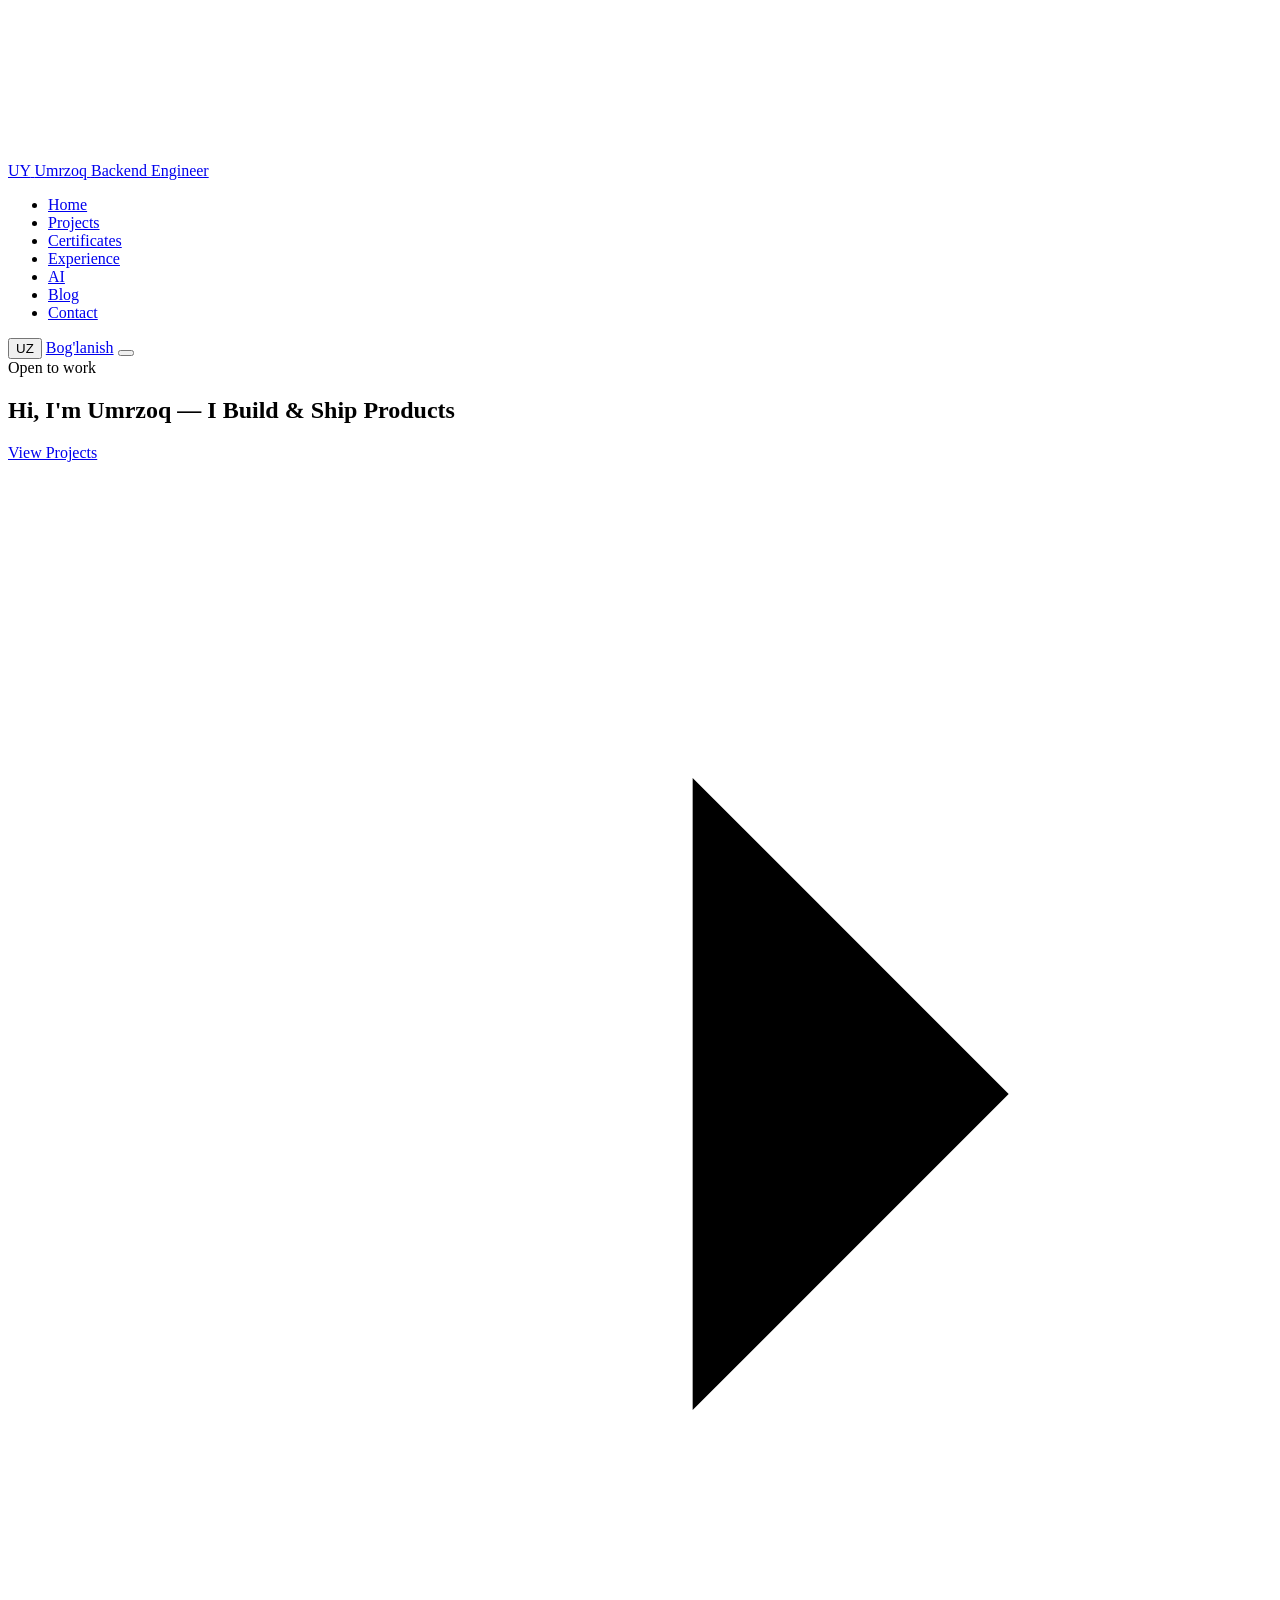
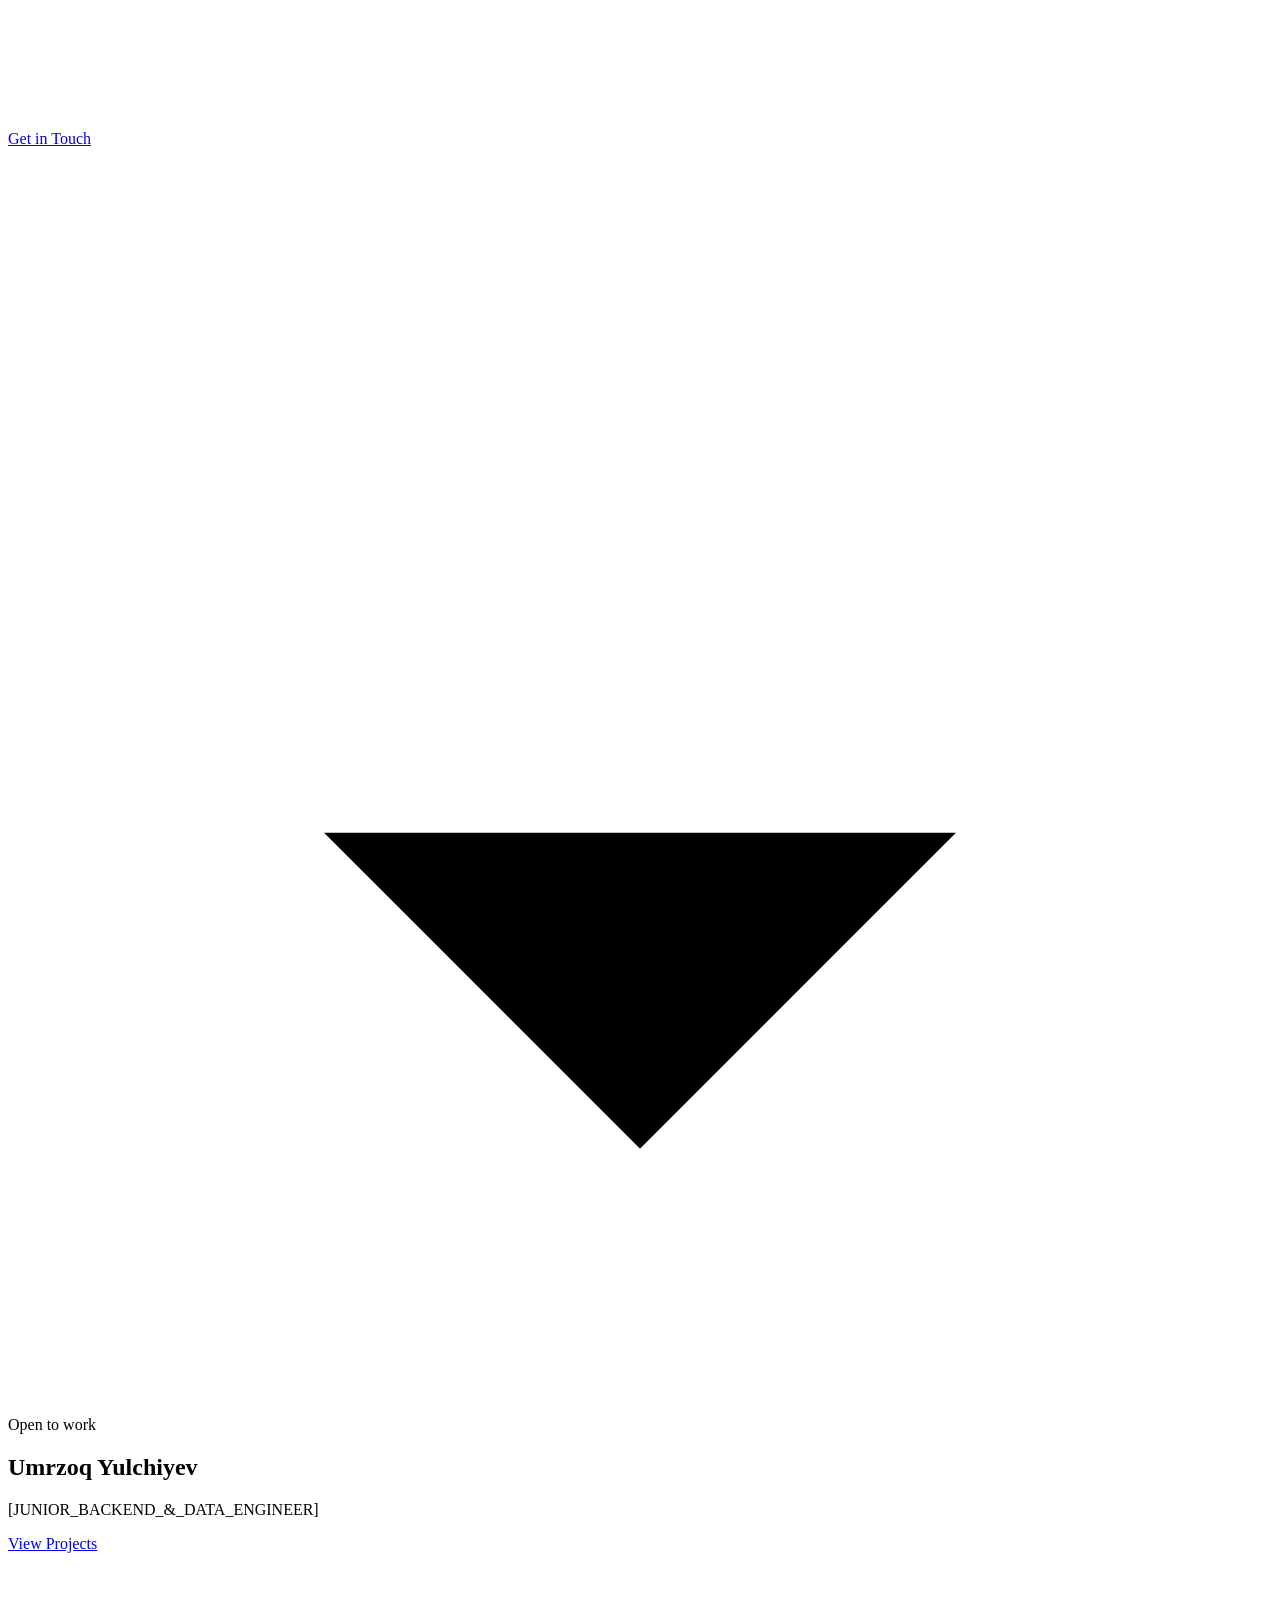
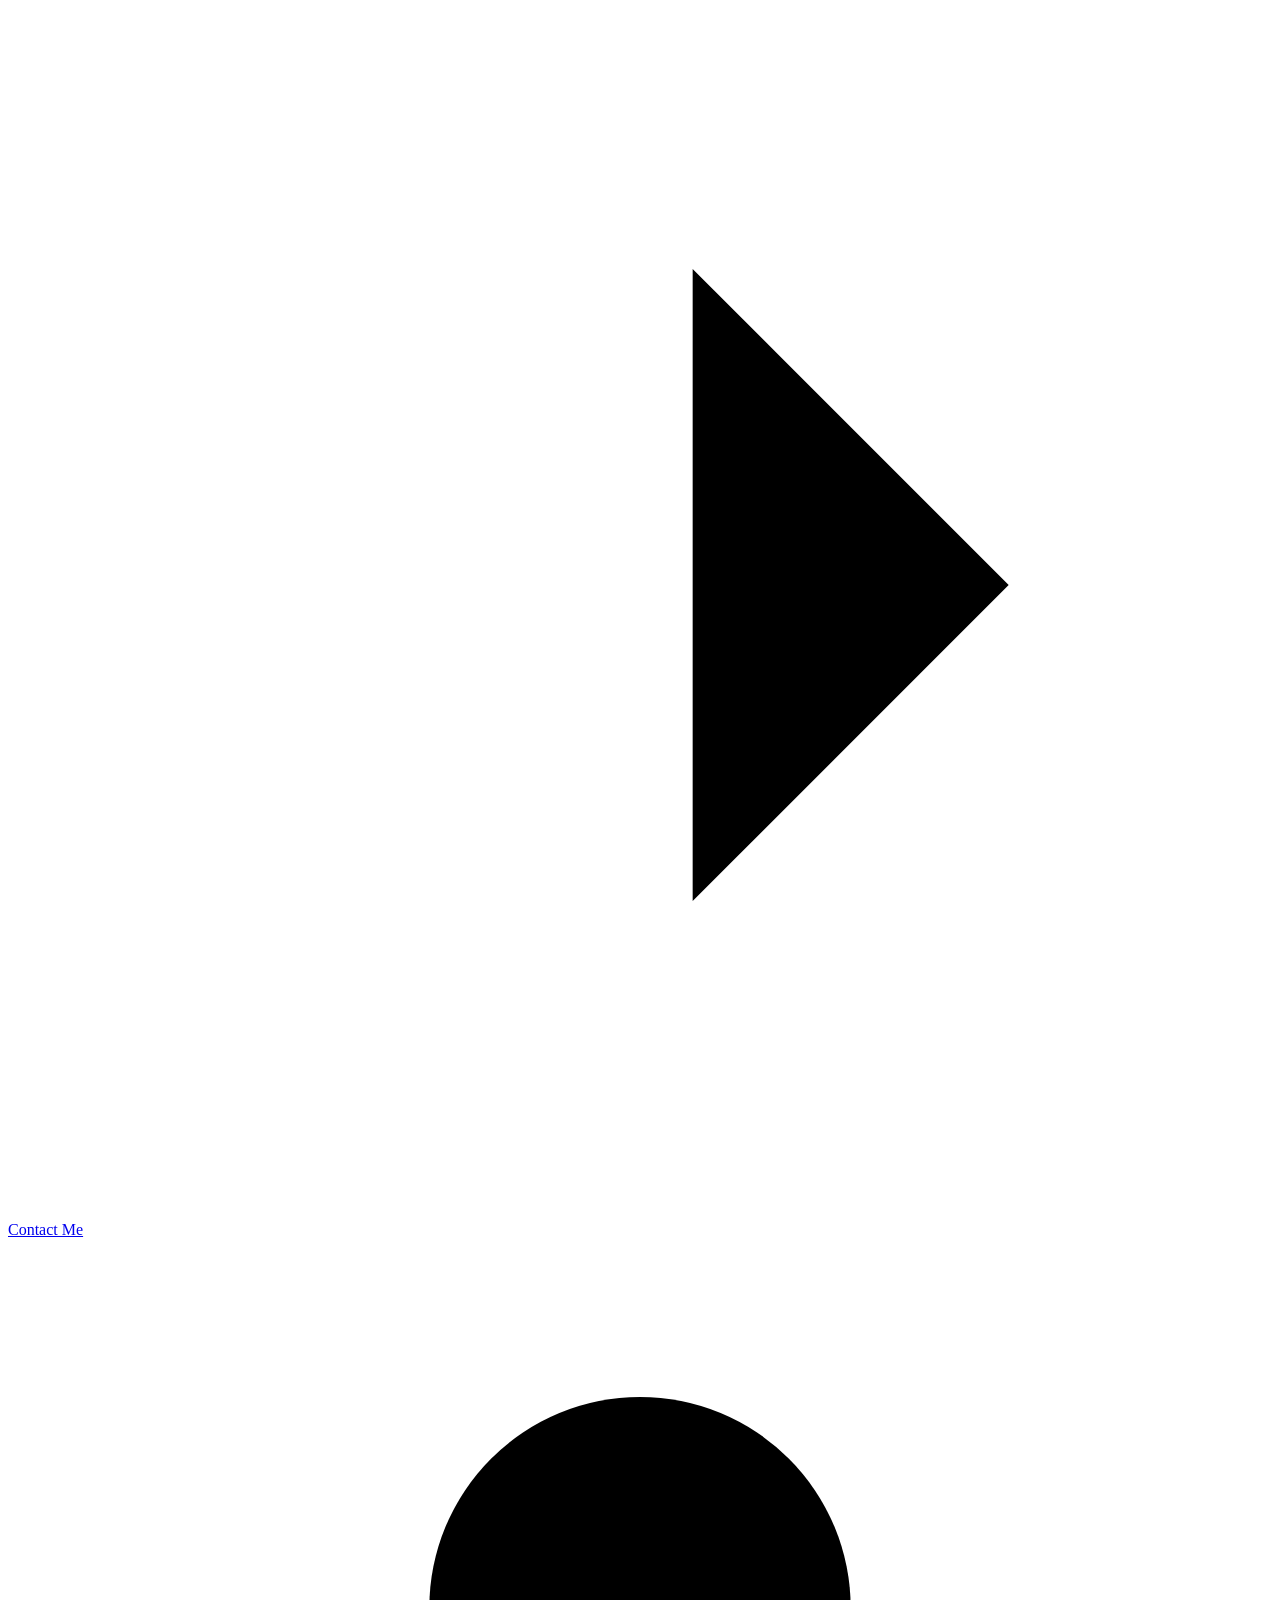
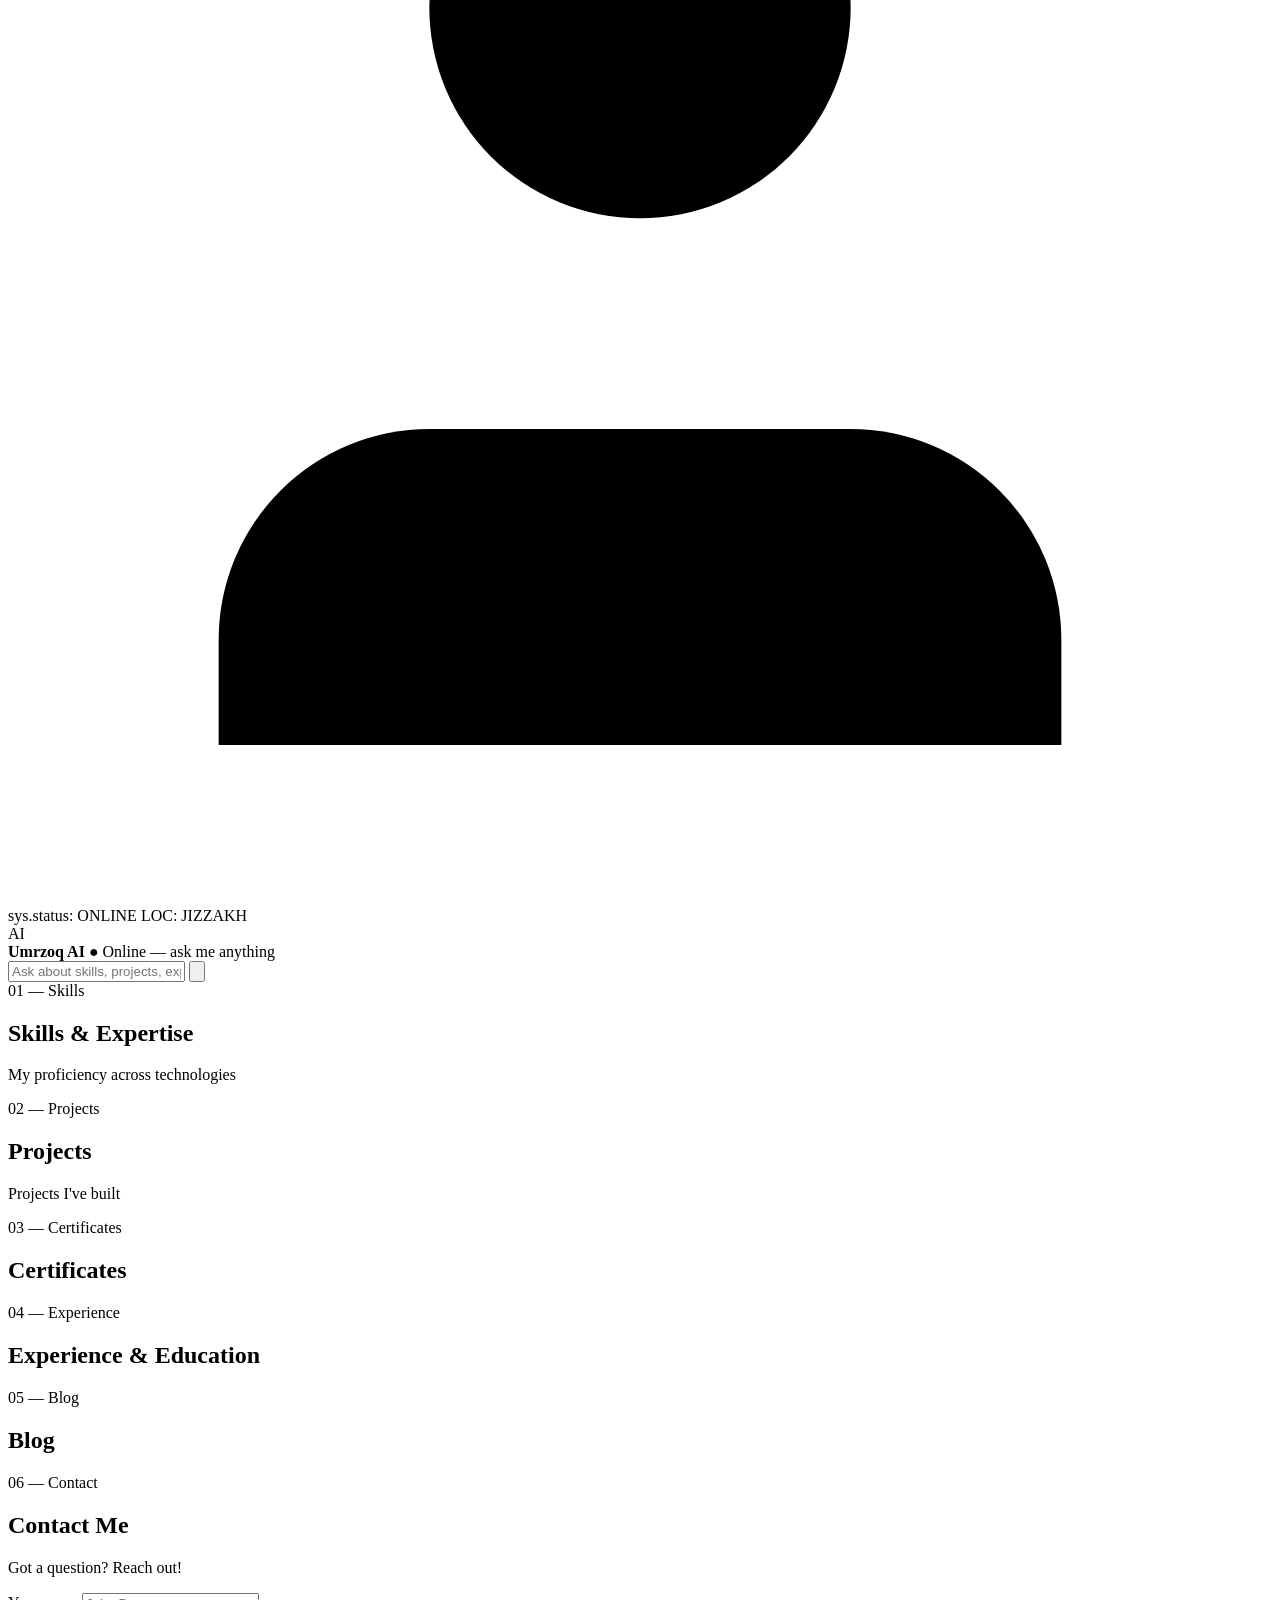
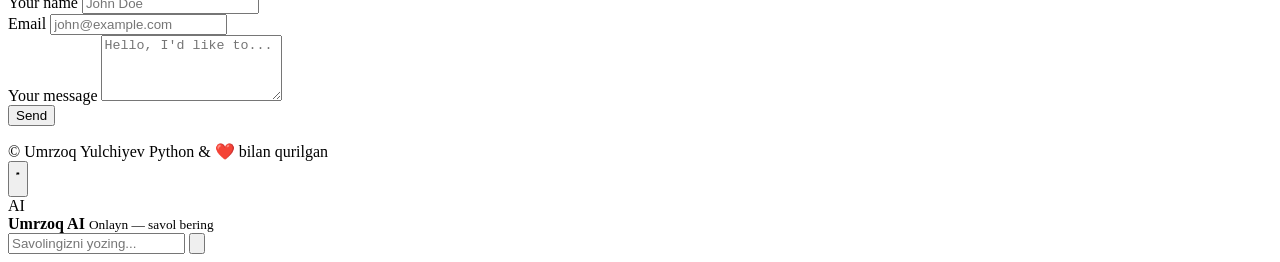
==== web/index.html @ 37797254 "Initial commit" ====
<!DOCTYPE html>
<html lang="uz">
<head>
  <meta charset="UTF-8" />
  <meta name="viewport" content="width=device-width, initial-scale=1.0" />
  <title>Umrzoq Yulchiyev — Backend & Data Engineer</title>
  <meta name="description" content="Umrzoq Yulchiyev — Backend & Data Engineer portfolio. Python, FastAPI, PostgreSQL, Data Engineering." />
  <link rel="preconnect" href="https://fonts.googleapis.com" />
  <link rel="preconnect" href="https://fonts.gstatic.com" crossorigin />
  <link href="https://fonts.googleapis.com/css2?family=Inter:wght@400;500;600;700&family=Space+Grotesk:wght@500;600;700&display=swap" rel="stylesheet" />
  <link rel="stylesheet" href="/css/style.css" />
  <link rel="icon" href="data:image/svg+xml,<svg xmlns='http://www.w3.org/2000/svg' viewBox='0 0 100 100'><text y='.9em' font-size='90'>⚡</text></svg>" />
</head>
<body>
  <!-- Yulduzli fon (canvas) -->
  <canvas id="stars"></canvas>
  <div class="glow glow-1"></div>
  <div class="glow glow-2"></div>

  <!-- Yuklanish indikatori -->
  <div id="loader"><div class="loader-ring"></div></div>

  <!-- ============ NAVBAR ============ -->
  <header id="navbar">
    <nav class="nav container">
      <a href="#home" class="brand">
        <span class="brand-logo">UY</span>
        <span class="brand-text">
          <span class="brand-name">Umrzoq</span>
          <span class="brand-role" data-i18n="brandRole">Backend Engineer</span>
        </span>
      </a>

      <ul class="nav-links" id="navLinks">
        <li><a href="#home"        data-i18n="navHome">Home</a></li>
        <li><a href="#projects"    data-i18n="navProjects">Projects</a></li>
        <li><a href="#certificates" data-i18n="navCerts">Certificates</a></li>
        <li><a href="#experience"  data-i18n="navResume">Experience</a></li>
        <li><a href="#profile"     data-i18n="navAI">AI</a></li>
        <li><a href="#blog"        data-i18n="navBlog">Blog</a></li>
        <li><a href="#contact"     data-i18n="navAbout">Contact</a></li>
      </ul>

      <div class="nav-actions">
        <button class="lang-toggle" id="langToggle" title="Til / Language">
          <span class="lang-current">UZ</span>
        </button>
        <a href="#contact" class="btn btn-sm btn-primary" data-i18n="navContact">Bog'lanish</a>
        <button class="burger" id="burger" aria-label="Menu">
          <span></span><span></span><span></span>
        </button>
      </div>
    </nav>
  </header>

  <main>
    <!-- ============ HERO ============ -->
    <section id="home" class="hero">
      <div class="container hero-inner">

        <div class="hero-badge reveal">
          <span class="dot"></span>
          <span data-i18n="heroOpen">Open to work</span>
        </div>

        <h1 class="hero-title reveal" id="heroTitle">
          Hi, I'm Umrzoq — I Build &amp; Ship Products
        </h1>

        <p class="hero-sub reveal" id="heroSub"></p>

        <div class="hero-cta reveal">
          <a href="#projects" class="btn btn-view-projects" data-i18n="heroCta1">
            View Projects
            <svg viewBox="0 0 24 24" class="ic"><path d="M5 12h14M13 6l6 6-6 6"/></svg>
          </a>
          <a href="#contact" class="btn btn-get-touch" data-i18n="heroCta2">Get in Touch</a>
        </div>

        <div class="hero-socials reveal" id="heroSocials"></div>
      </div>

      <a href="#profile" class="scroll-hint" aria-label="scroll">
        <svg viewBox="0 0 24 24"><path d="M12 5v14M6 13l6 6 6-6"/></svg>
      </a>
    </section>

    <!-- ============ PROFILE (rasm + AI) ============ -->
    <section id="profile" class="section">
      <div class="container">
        <div class="profile-split reveal">

          <!-- CHAP: matn -->
          <div class="profile-left">
            <div class="profile-badge">
              <span class="dot"></span>
              <span data-i18n="heroOpen">Open to work</span>
            </div>
            <h2 class="profile-name">
              <span class="pname-first">Umrzoq</span>
              <span class="pname-last">Yulchiyev</span>
            </h2>
            <div class="profile-code-role" id="profileCodeRole">[JUNIOR_BACKEND_&amp;_DATA_ENGINEER]</div>
            <p class="profile-bio" id="profileBio"></p>

            <div class="profile-stats" id="profileStats"></div>

            <div class="profile-cta">
              <a href="#projects" class="btn btn-hero-primary" data-i18n="heroCta1">
                View Projects
                <svg viewBox="0 0 24 24" class="ic"><path d="M5 12h14M13 6l6 6-6 6"/></svg>
              </a>
              <a href="#contact" class="btn btn-hero-ghost" data-i18n="heroCv">Contact Me</a>
            </div>
          </div>

          <!-- O'NG: faqat rasm + terminal -->
          <div class="profile-right">
            <div class="hero-photo-wrap">
              <div class="hero-photo-frame" id="heroPhotoFrame">
                <div class="hero-photo-placeholder" id="heroPhotoPlaceholder">
                  <svg viewBox="0 0 24 24"><path d="M20 21v-2a4 4 0 0 0-4-4H8a4 4 0 0 0-4 4v2"/><circle cx="12" cy="7" r="4"/></svg>
                </div>
              </div>
              <div class="hero-terminal-bar">
                <span class="terminal-dot"></span>
                <span class="terminal-status">sys.status: <span class="terminal-green">ONLINE</span></span>
                <span class="terminal-loc" id="heroTerminalLoc">LOC: JIZZAKH</span>
              </div>
              <!-- AI chat — rasm tagida, bir xil kenglikda -->
              <div class="hero-ai-mini">
                <div class="hero-ai-header">
                  <div class="hero-ai-icon">AI</div>
                  <div>
                    <strong>Umrzoq AI</strong>
                    <span class="hero-ai-online">● Online — ask me anything</span>
                  </div>
                </div>
                <div class="hero-ai-msgs" id="heroAiMsgs"></div>
                <form class="hero-ai-form" id="heroAiForm">
                  <input type="text" id="heroAiInput" placeholder="Ask about skills, projects, experience..." autocomplete="off" />
                  <button type="submit" aria-label="send">
                    <svg viewBox="0 0 24 24"><path d="M22 2L11 13M22 2l-7 20-4-9-9-4 20-7z"/></svg>
                  </button>
                </form>
              </div>
            </div>
          </div>

        </div>

      </div>
    </section>

    <!-- ============ SKILLS ============ -->
    <section id="skills" class="section">
      <div class="container">
        <div class="section-head reveal">
          <span class="section-tag" data-i18n="skillsTag">01 — Skills</span>
          <h2 class="section-title" data-i18n="skillsTitle">Skills &amp; Expertise</h2>
          <p class="section-sub" data-i18n="skillsSub">My proficiency across technologies</p>
        </div>
        <div class="skills-grid" id="skillsGrid"></div>
      </div>
    </section>

    <!-- ============ PROJECTS ============ -->
    <section id="projects" class="section">
      <div class="container">
        <div class="section-head reveal">
          <span class="section-tag" data-i18n="projectsTag">02 — Projects</span>
          <h2 class="section-title" data-i18n="projectsTitle">Projects</h2>
          <p class="section-sub" data-i18n="projectsSub">Projects I've built</p>
        </div>
        <div class="projects-grid" id="projectsGrid"></div>
      </div>
    </section>

    <!-- ============ CERTIFICATES ============ -->
    <section id="certificates" class="section">
      <div class="container">
        <div class="section-head reveal">
          <span class="section-tag" data-i18n="certsTag">03 — Certificates</span>
          <h2 class="section-title" data-i18n="certsTitle">Certificates</h2>
        </div>
        <div class="certs-grid" id="certsGrid"></div>
      </div>
    </section>

    <!-- ============ EXPERIENCE ============ -->
    <section id="experience" class="section">
      <div class="container">
        <div class="section-head reveal">
          <span class="section-tag" data-i18n="expTag">04 — Experience</span>
          <h2 class="section-title" data-i18n="expTitle">Experience &amp; Education</h2>
        </div>
        <div class="timeline" id="timeline"></div>
      </div>
    </section>


    <!-- ============ BLOG ============ -->
    <section id="blog" class="section">
      <div class="container">
        <div class="section-head reveal">
          <span class="section-tag" data-i18n="blogTag">05 — Blog</span>
          <h2 class="section-title" data-i18n="blogTitle">Blog</h2>
        </div>
        <div class="blog-grid" id="blogGrid"></div>
      </div>
    </section>

    <!-- ============ CONTACT ============ -->
    <section id="contact" class="section">
      <div class="container">
        <div class="section-head reveal">
          <span class="section-tag" data-i18n="contactTag">06 — Contact</span>
          <h2 class="section-title" data-i18n="contactTitle">Contact Me</h2>
          <p class="section-sub" data-i18n="contactSub">Got a question? Reach out!</p>
        </div>
        <div class="contact-grid">
          <div class="contact-info reveal" id="contactInfo"></div>
          <form class="contact-form reveal" id="contactForm">
            <div class="field">
              <label data-i18n="formName">Your name</label>
              <input type="text" name="name" id="cName" required placeholder="John Doe" />
            </div>
            <div class="field">
              <label data-i18n="formEmail">Email</label>
              <input type="email" name="email" id="cEmail" placeholder="john@example.com" />
            </div>
            <div class="field">
              <label data-i18n="formMessage">Your message</label>
              <textarea name="message" id="cMessage" rows="4" required placeholder="Hello, I'd like to..."></textarea>
            </div>
            <button type="submit" class="btn btn-primary btn-block" id="cSubmit" data-i18n="formSend">Send</button>
            <p class="form-status" id="formStatus"></p>
          </form>
        </div>
      </div>
    </section>
  </main>

  <!-- ============ FOOTER ============ -->
  <footer class="footer">
    <div class="container footer-inner">
      <span>© <span id="year"></span> Umrzoq Yulchiyev</span>
      <span class="footer-made" data-i18n="footerMade">Python &amp; ❤️ bilan qurilgan</span>
    </div>
  </footer>

  <!-- ============ AI CHATBOT WIDGET ============ -->
  <button id="chatFab" class="chat-fab" aria-label="AI chat">
    <svg viewBox="0 0 24 24" class="ic-chat"><path d="M21 15a2 2 0 0 1-2 2H7l-4 4V5a2 2 0 0 1 2-2h14a2 2 0 0 1 2 2z"/></svg>
    <svg viewBox="0 0 24 24" class="ic-close"><path d="M18 6L6 18M6 6l12 12"/></svg>
  </button>
  <div id="chatPanel" class="chat-panel">
    <div class="chat-header">
      <div class="chat-title">
        <span class="chat-avatar">AI</span>
        <div>
          <strong>Umrzoq AI</strong>
          <small data-i18n="chatOnline">Onlayn — savol bering</small>
        </div>
      </div>
    </div>
    <div class="chat-messages" id="chatMessages"></div>
    <form class="chat-input" id="chatForm">
      <input type="text" id="chatText" data-i18n-ph="chatPlaceholder" placeholder="Savolingizni yozing..." autocomplete="off" />
      <button type="submit" aria-label="send">
        <svg viewBox="0 0 24 24"><path d="M22 2L11 13M22 2l-7 20-4-9-9-4 20-7z"/></svg>
      </button>
    </form>
  </div>

  <script src="/js/main.js"></script>
  <script src="/js/chatbot.js"></script>
</body>
</html>
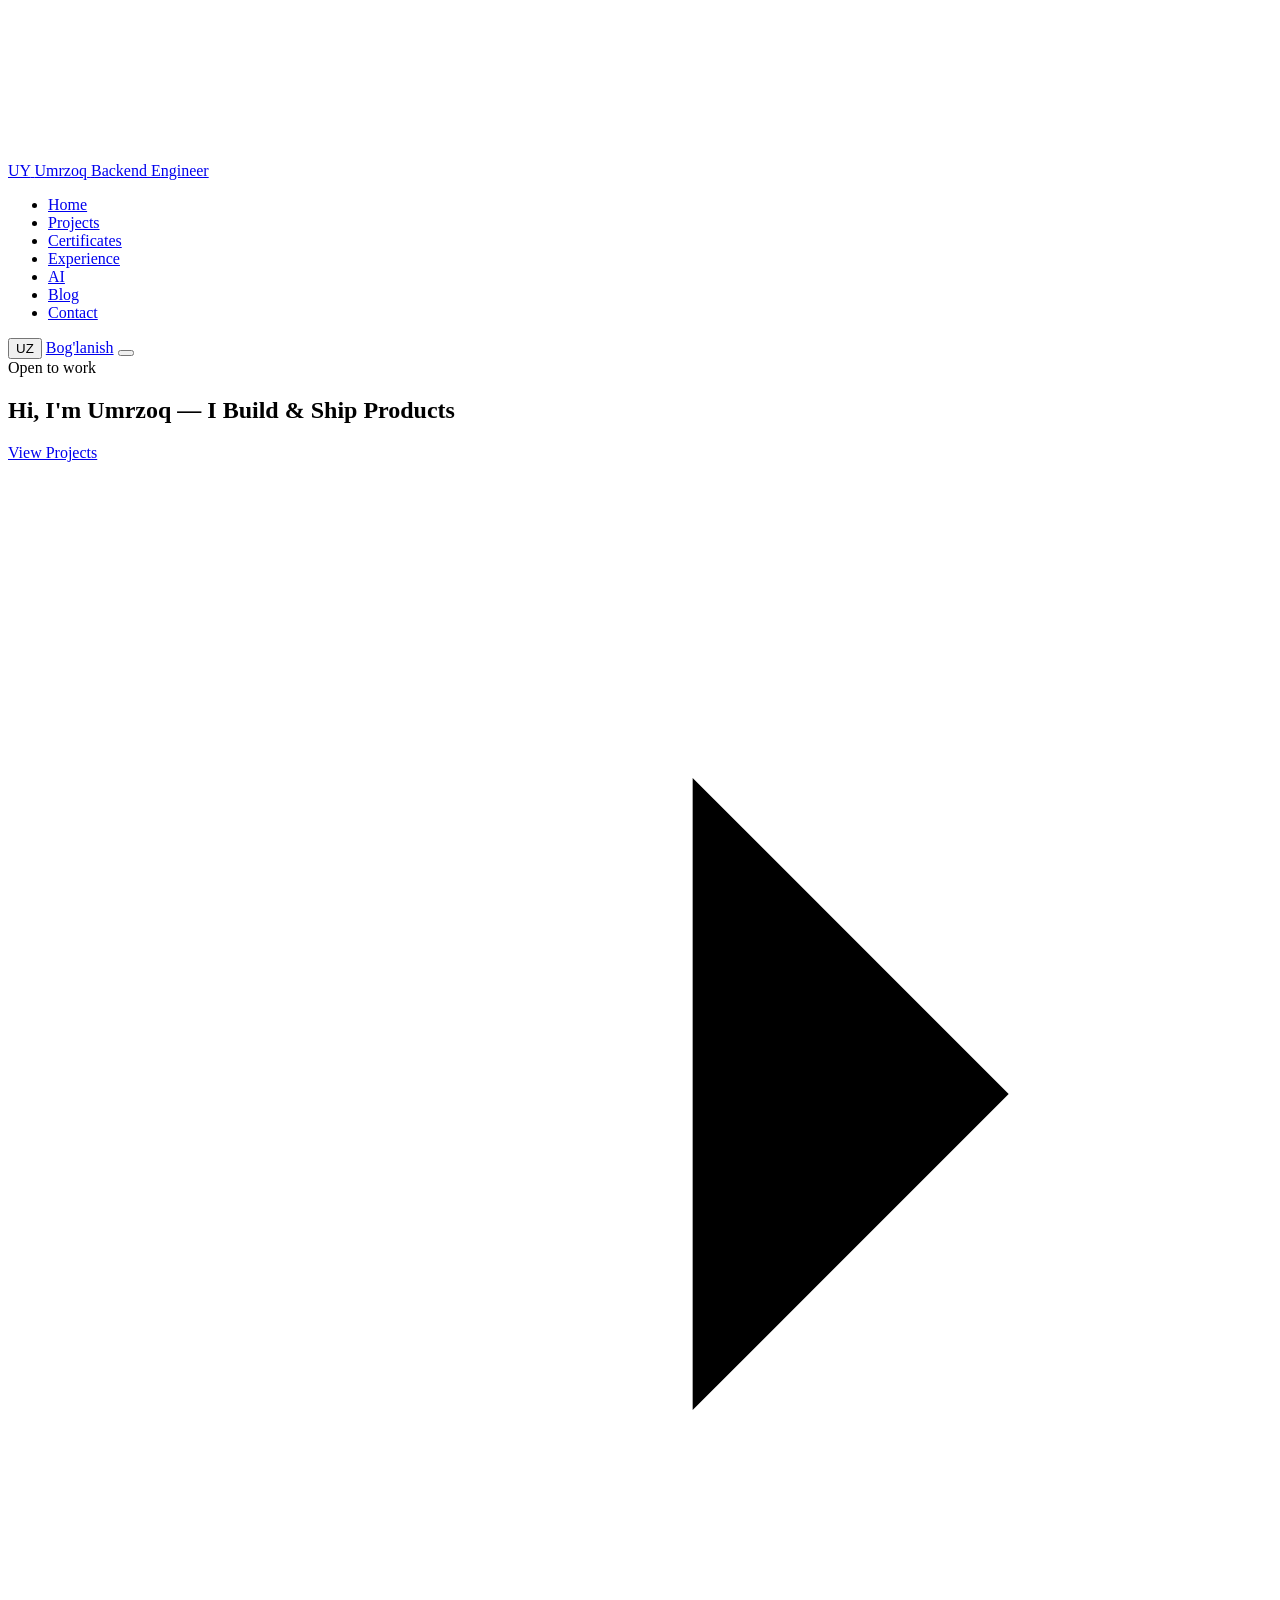
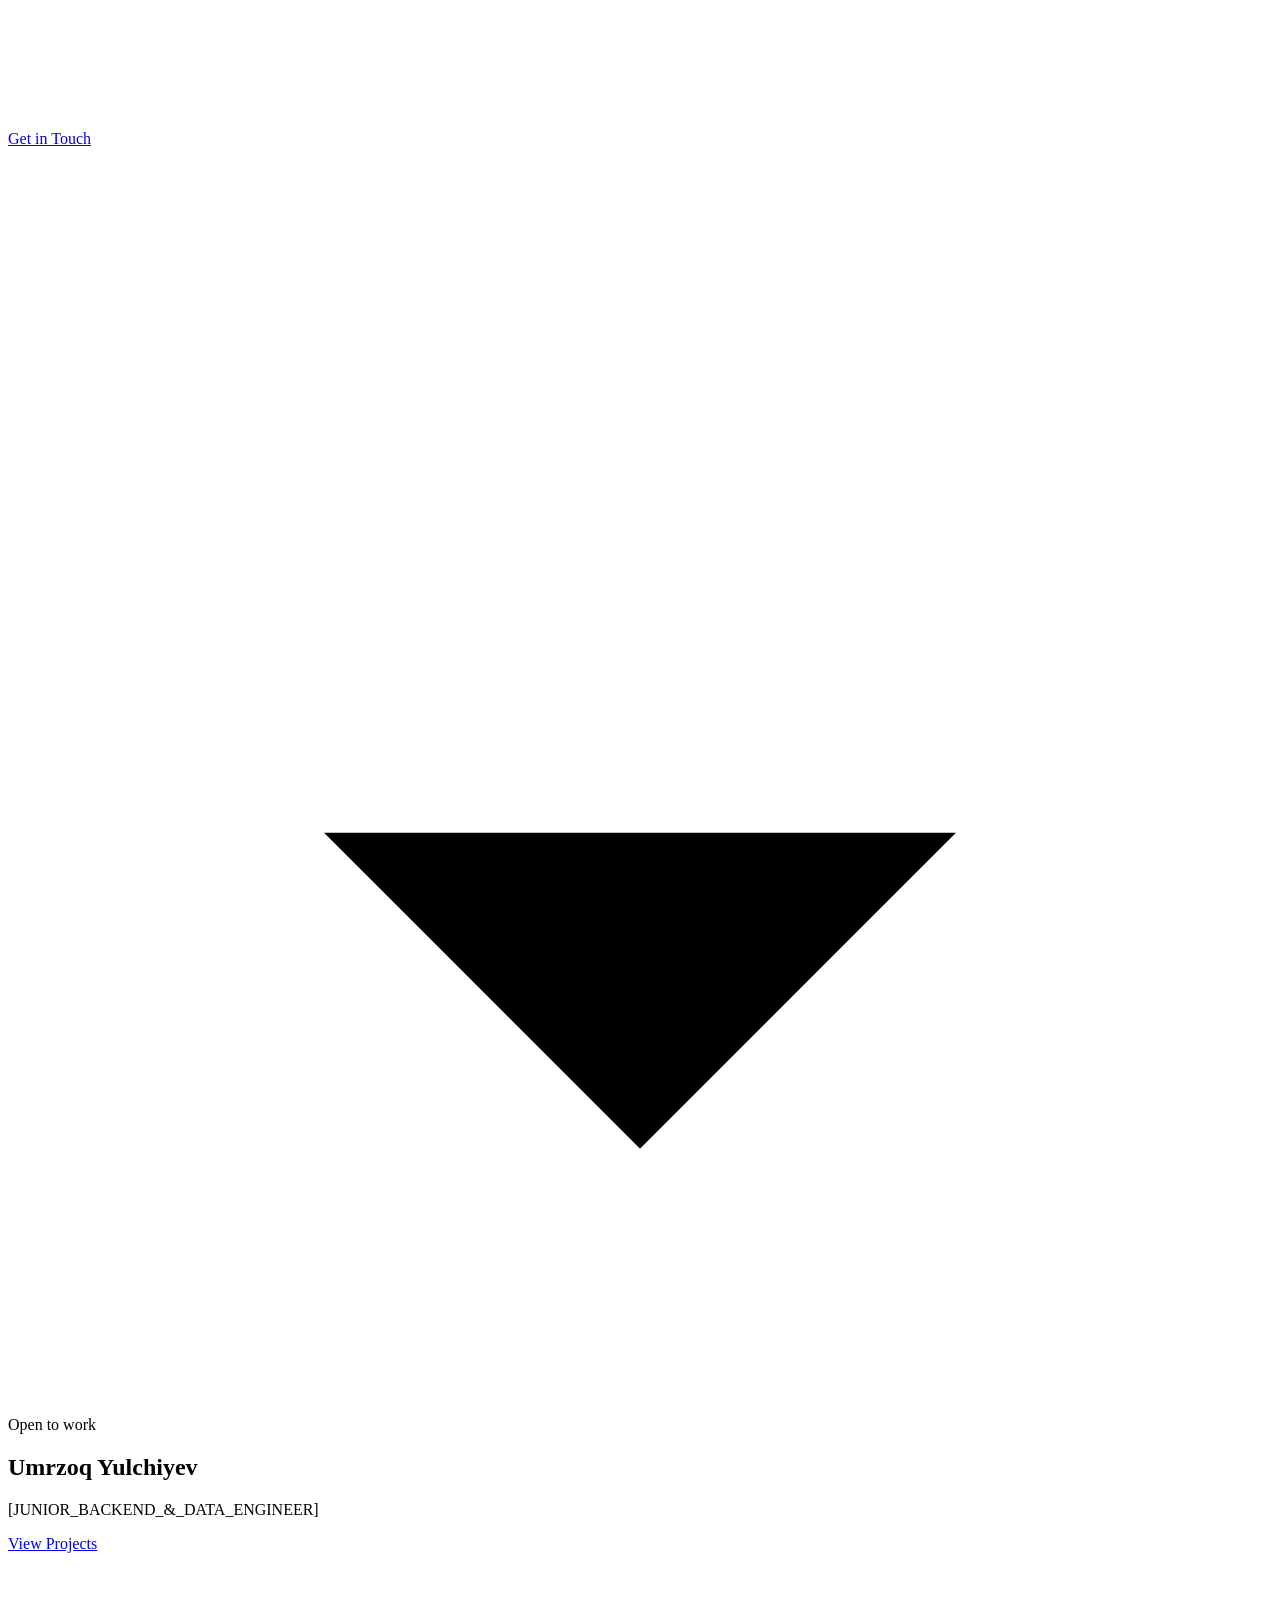
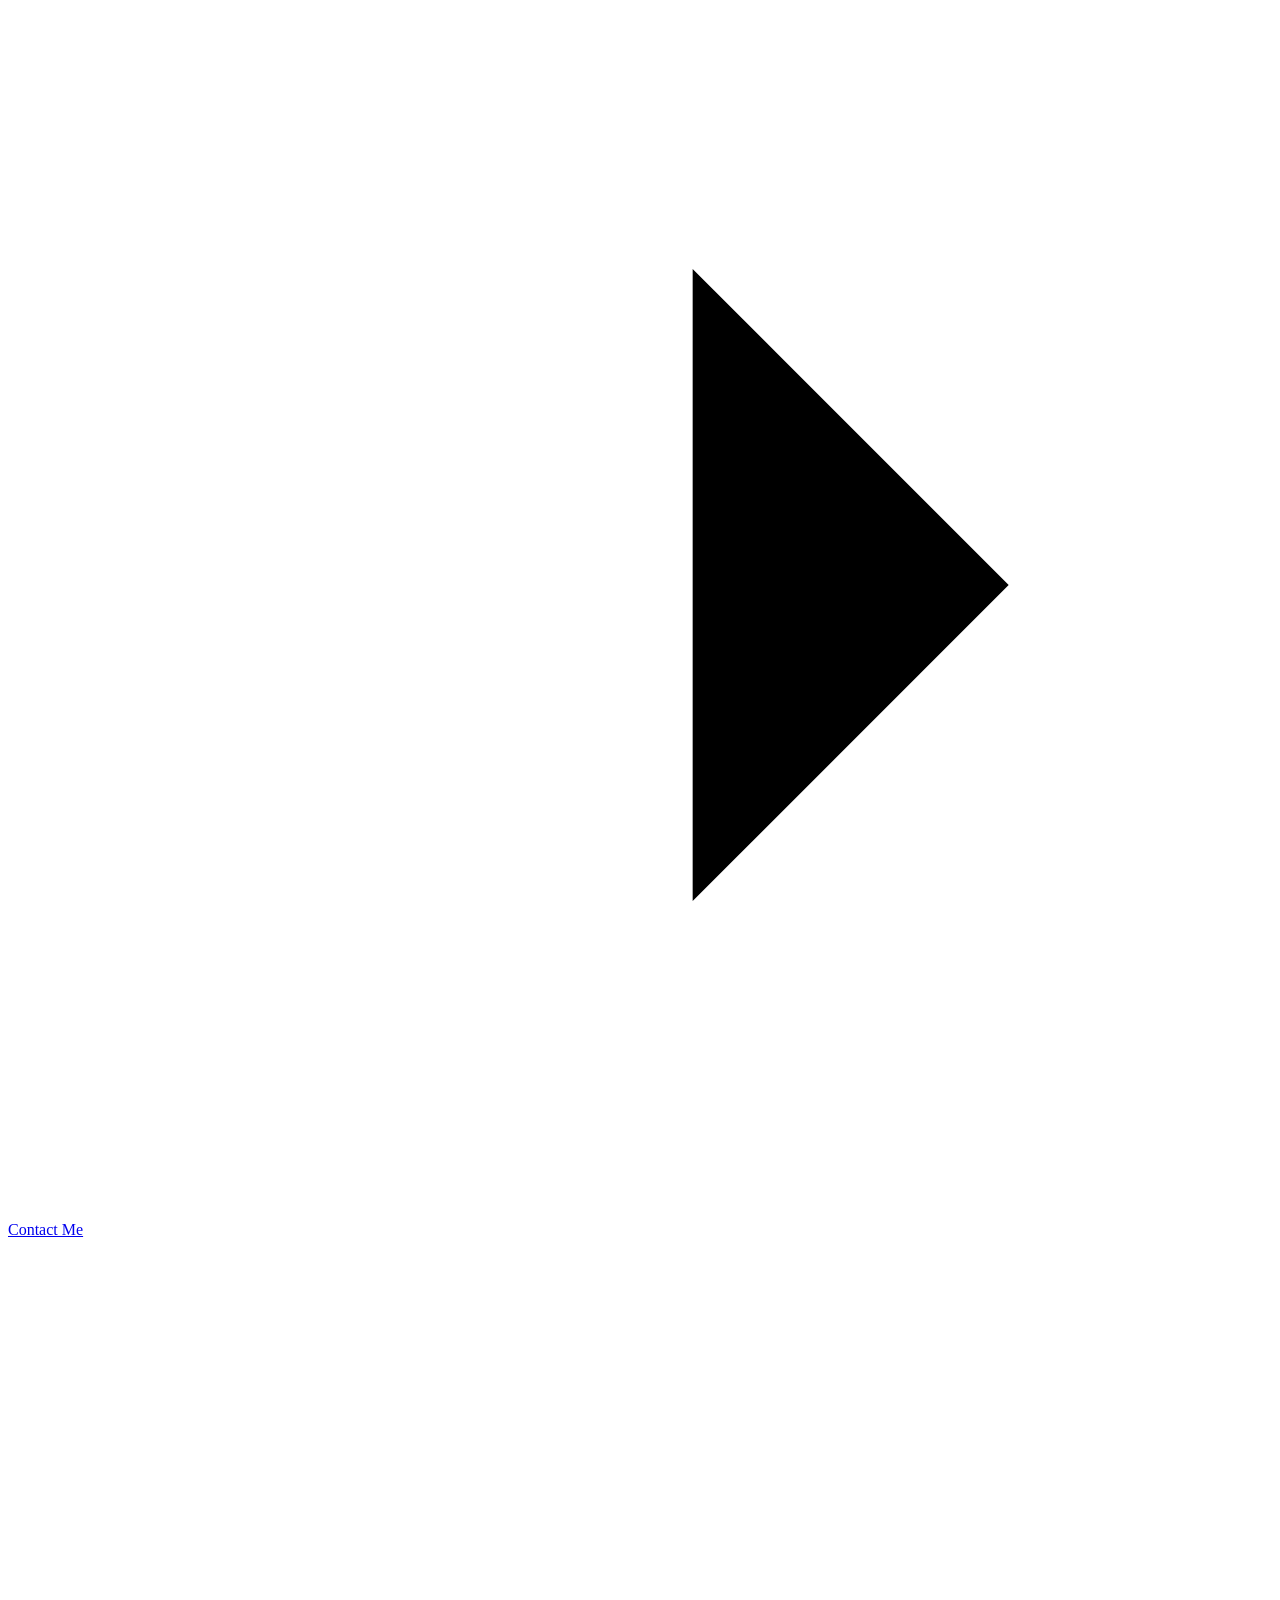
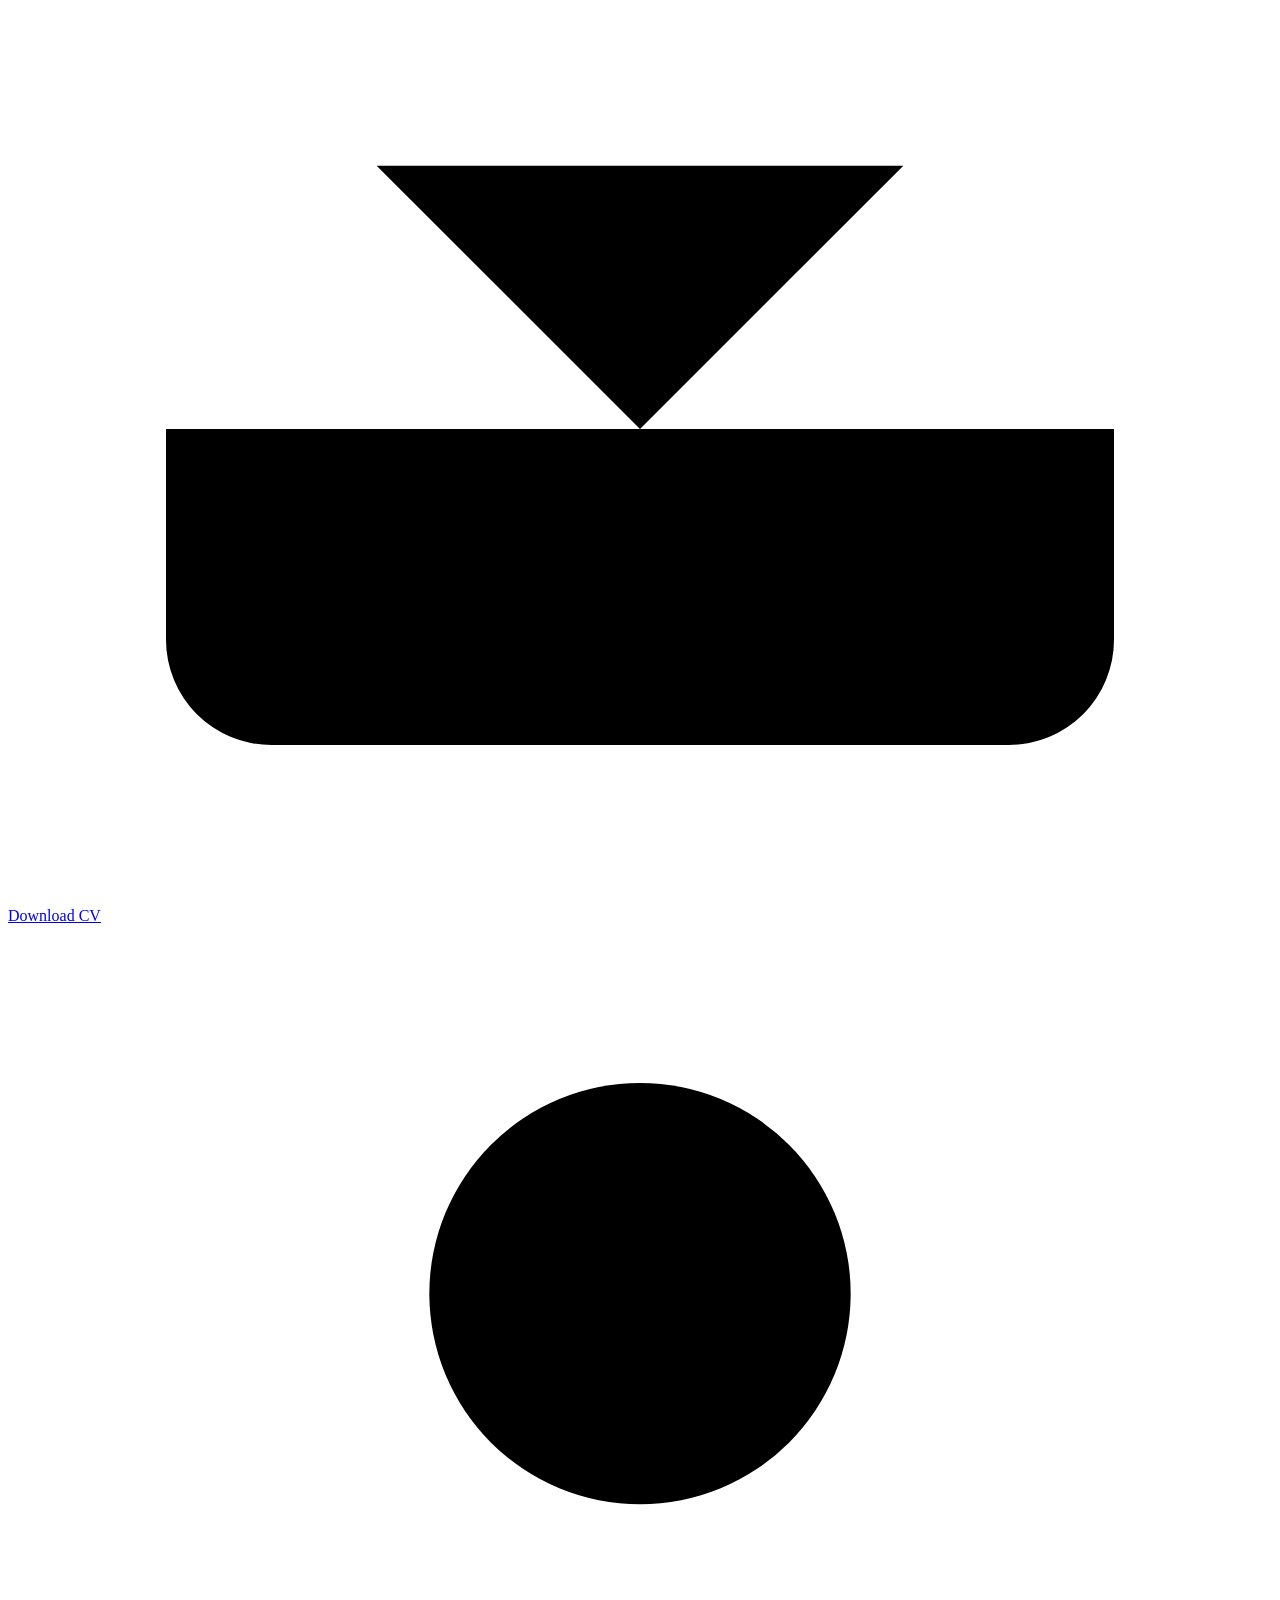
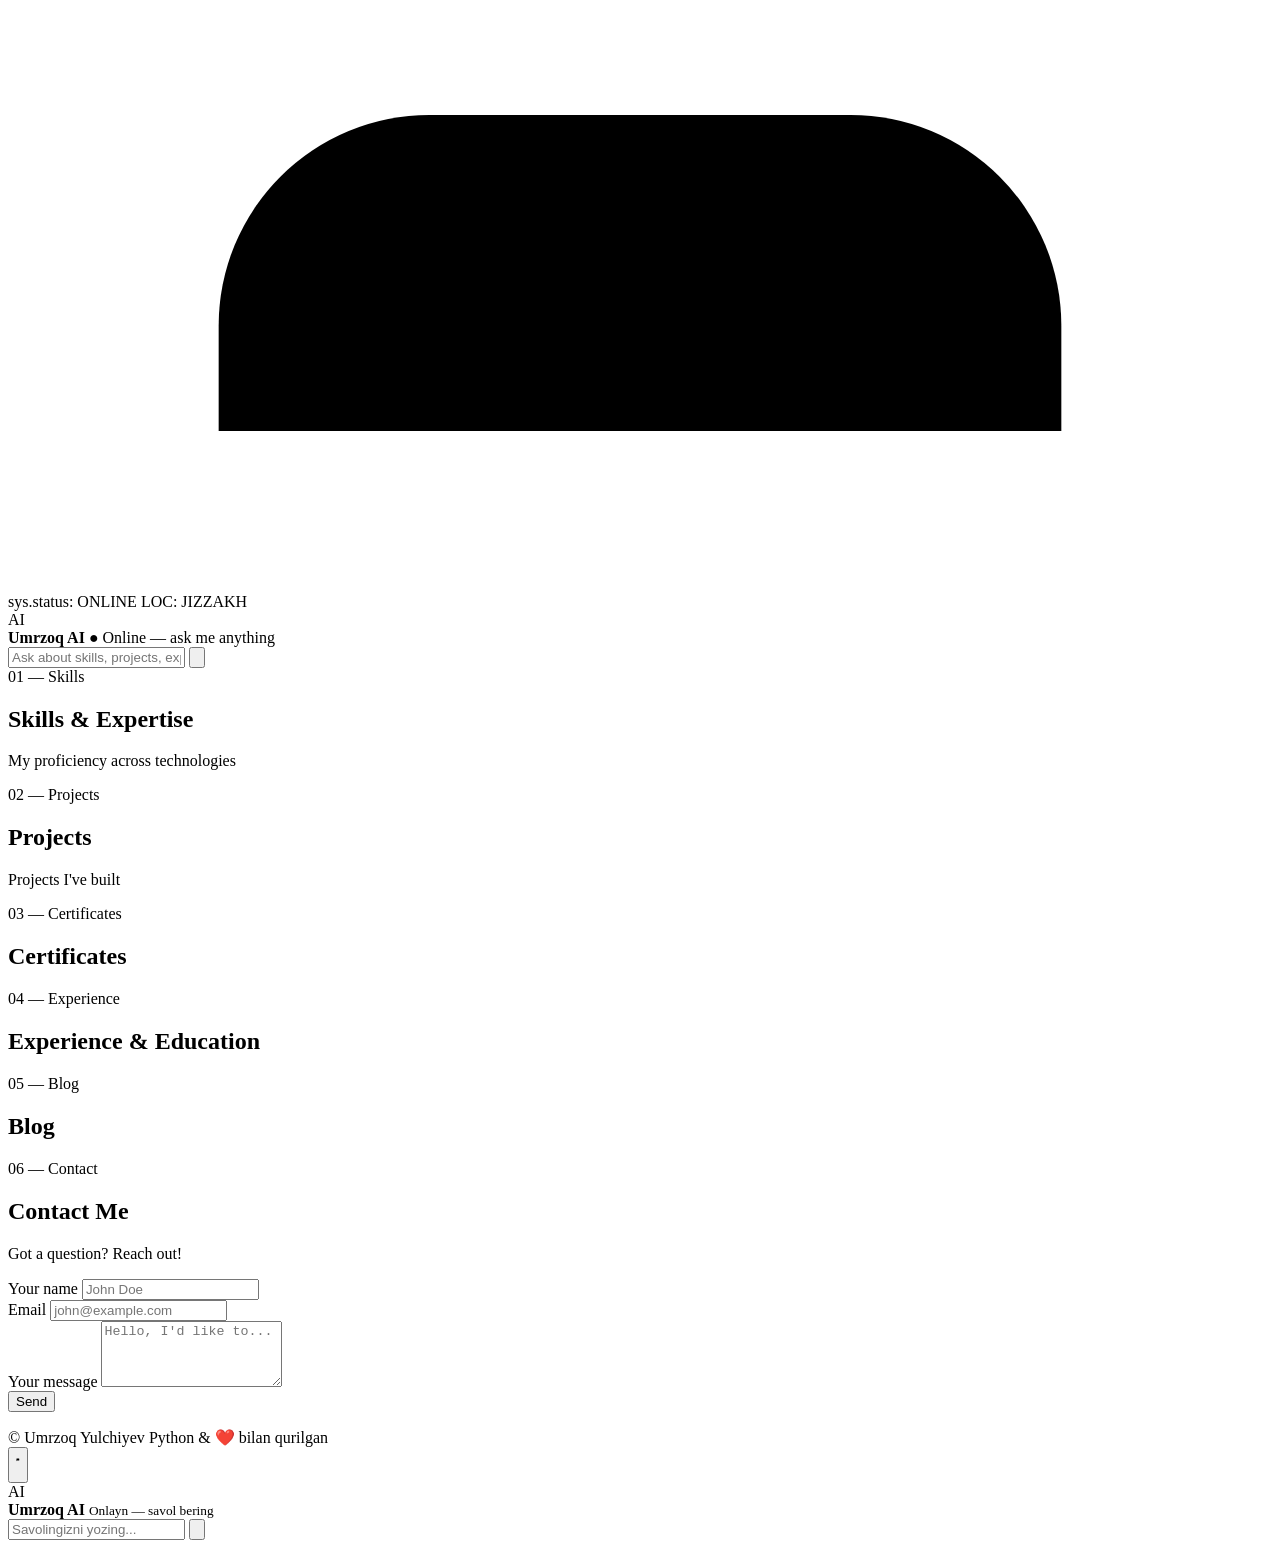
==== commit 08398ff1: "Update: CV data, skills, experience from CV; Download CV button; Fix Vercel API handler format" ====
--- a/web/index.html
+++ b/web/index.html
@@ -111,6 +111,10 @@
                 <svg viewBox="0 0 24 24" class="ic"><path d="M5 12h14M13 6l6 6-6 6"/></svg>
               </a>
               <a href="#contact" class="btn btn-hero-ghost" data-i18n="heroCv">Contact Me</a>
+              <a href="/assets/resume.pdf" class="btn btn-hero-ghost" download="Umrzoq_Yulchiyev_CV.pdf" id="cvBtn">
+                <svg viewBox="0 0 24 24" class="ic"><path d="M21 15v4a2 2 0 0 1-2 2H5a2 2 0 0 1-2-2v-4M7 10l5 5 5-5M12 15V3"/></svg>
+                Download CV
+              </a>
             </div>
           </div>
 
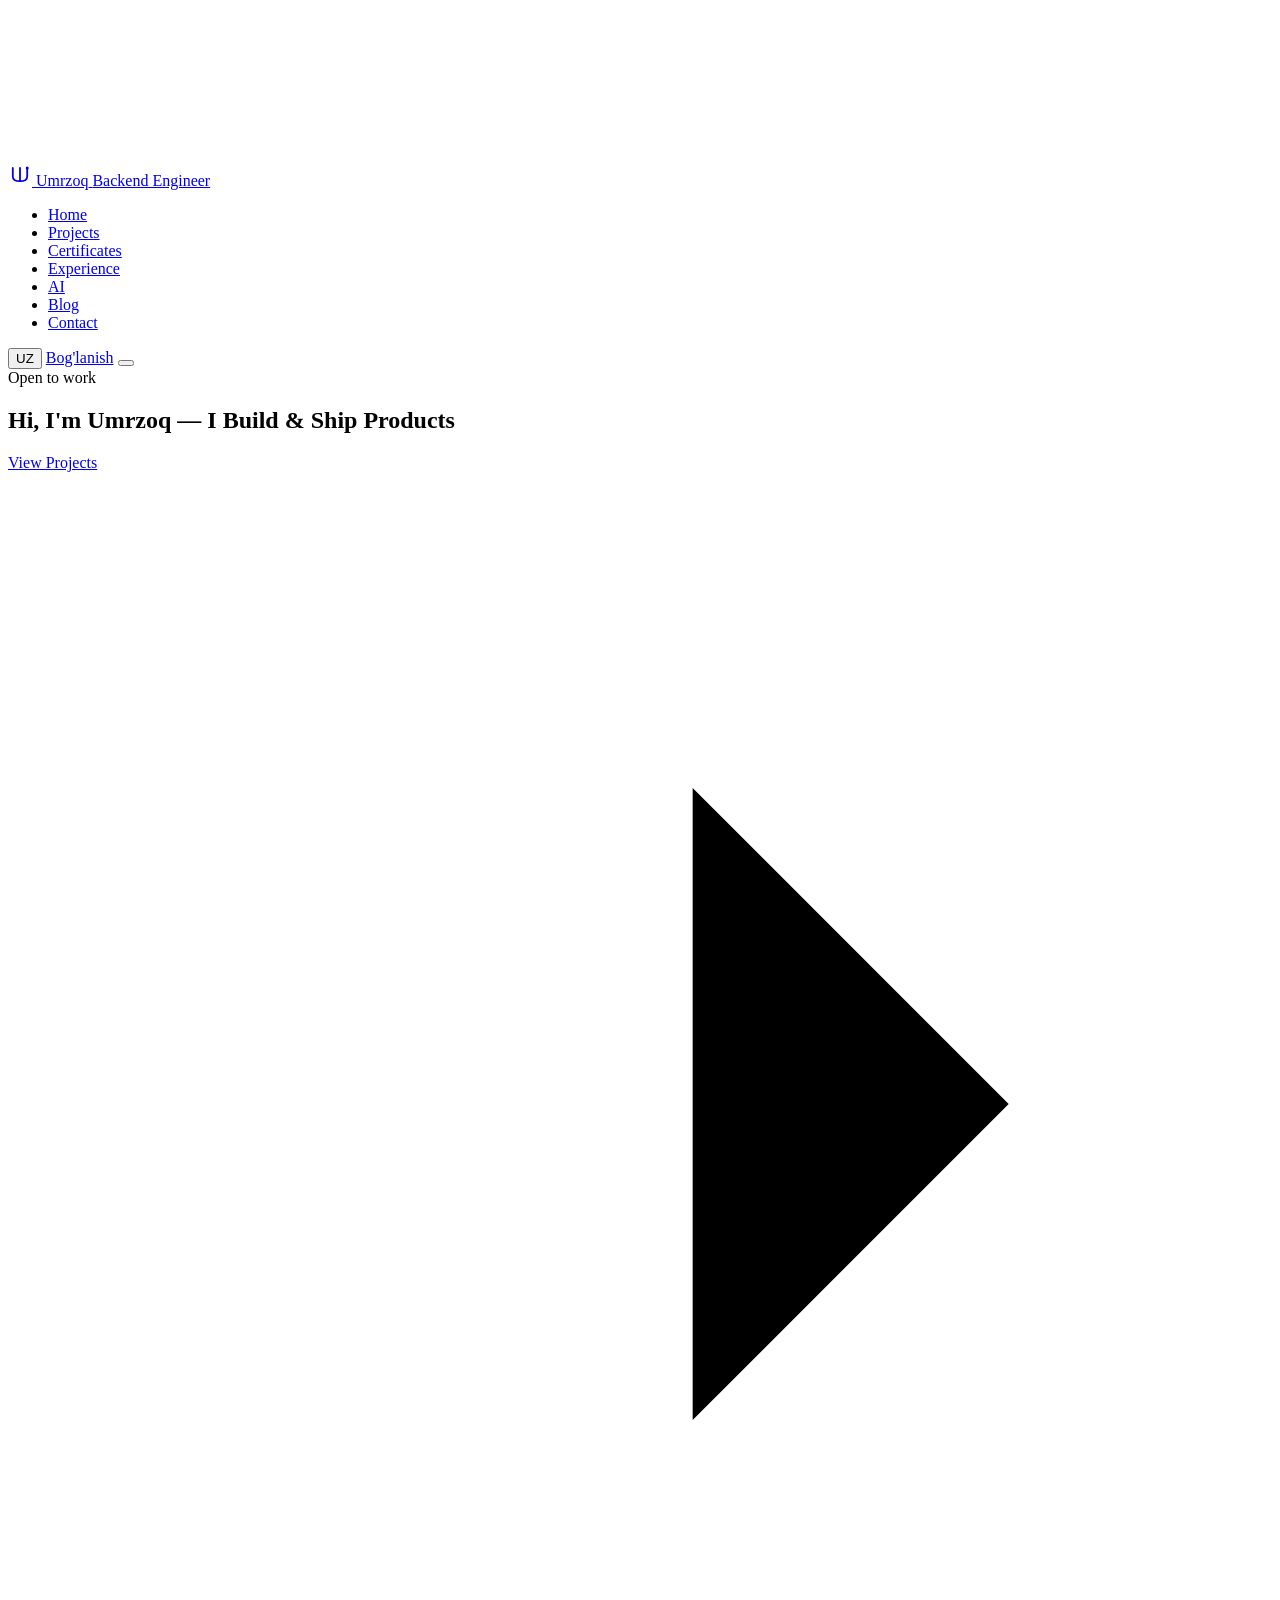
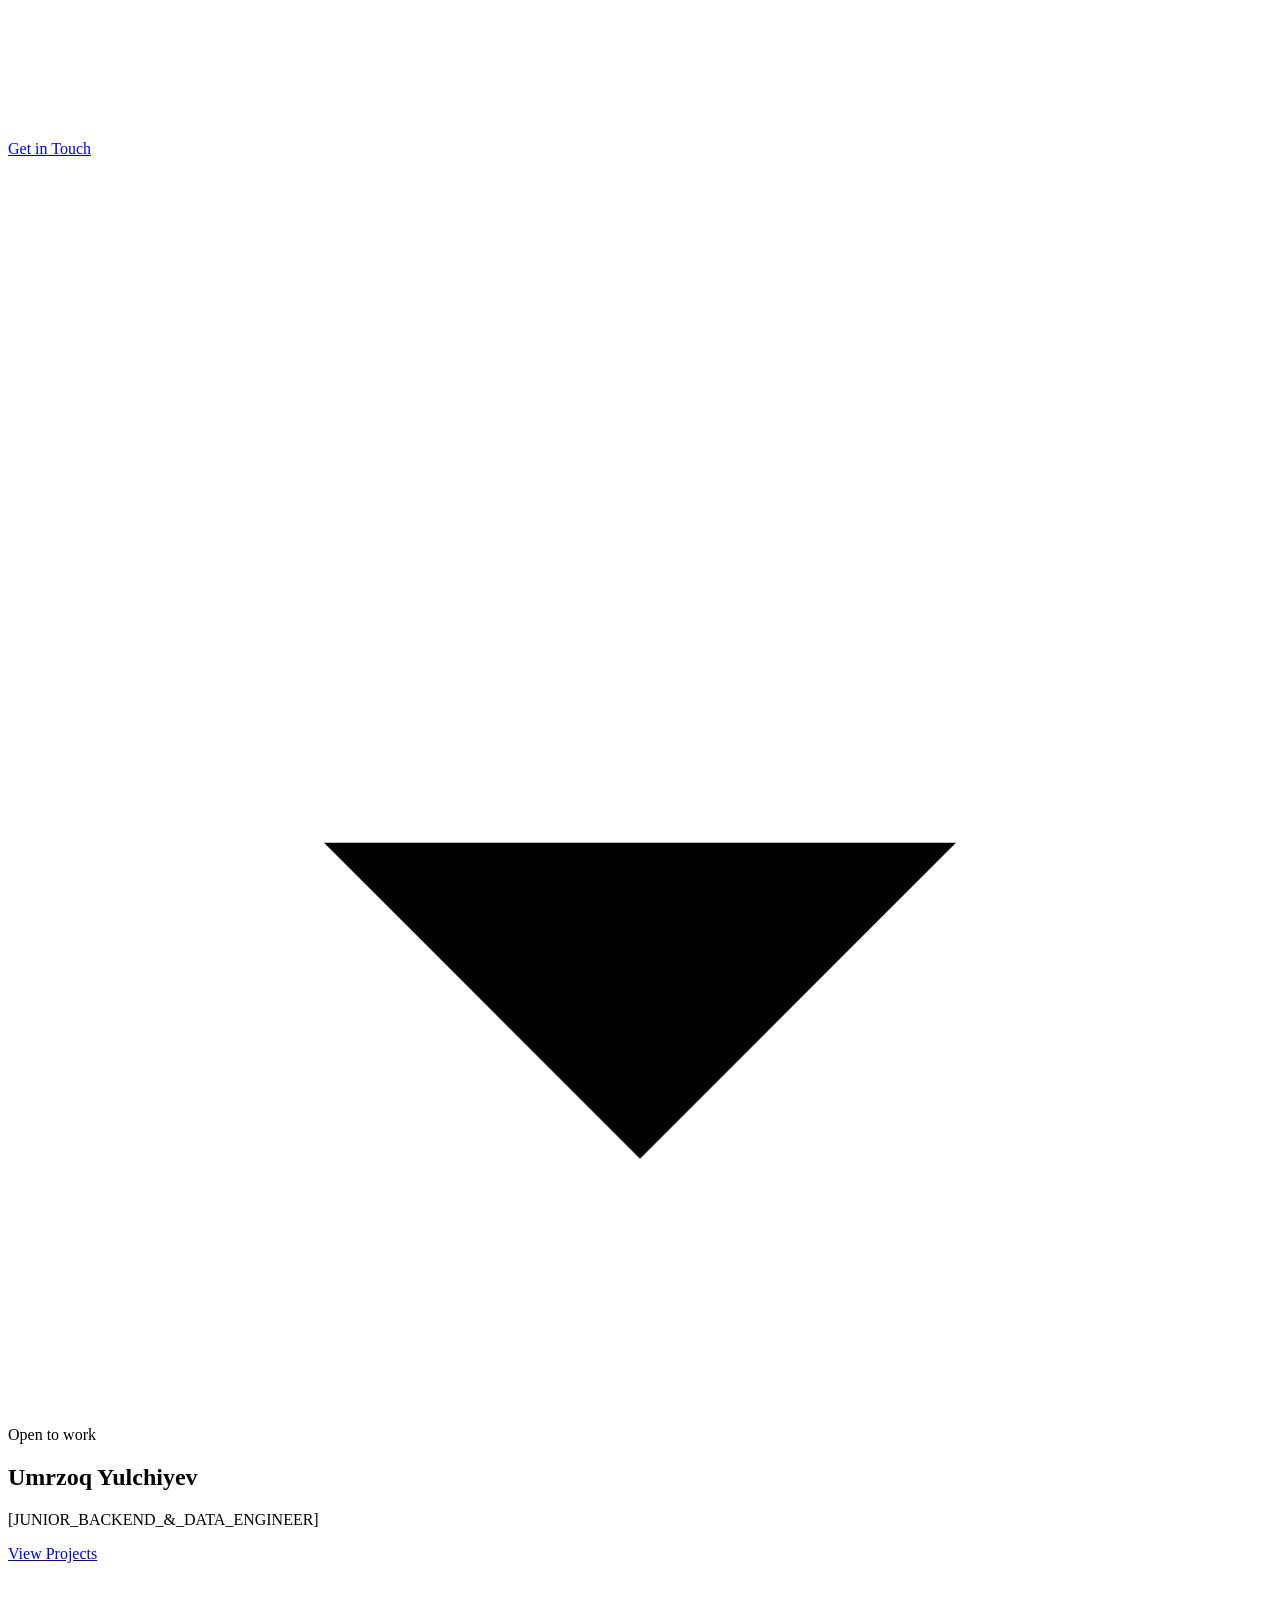
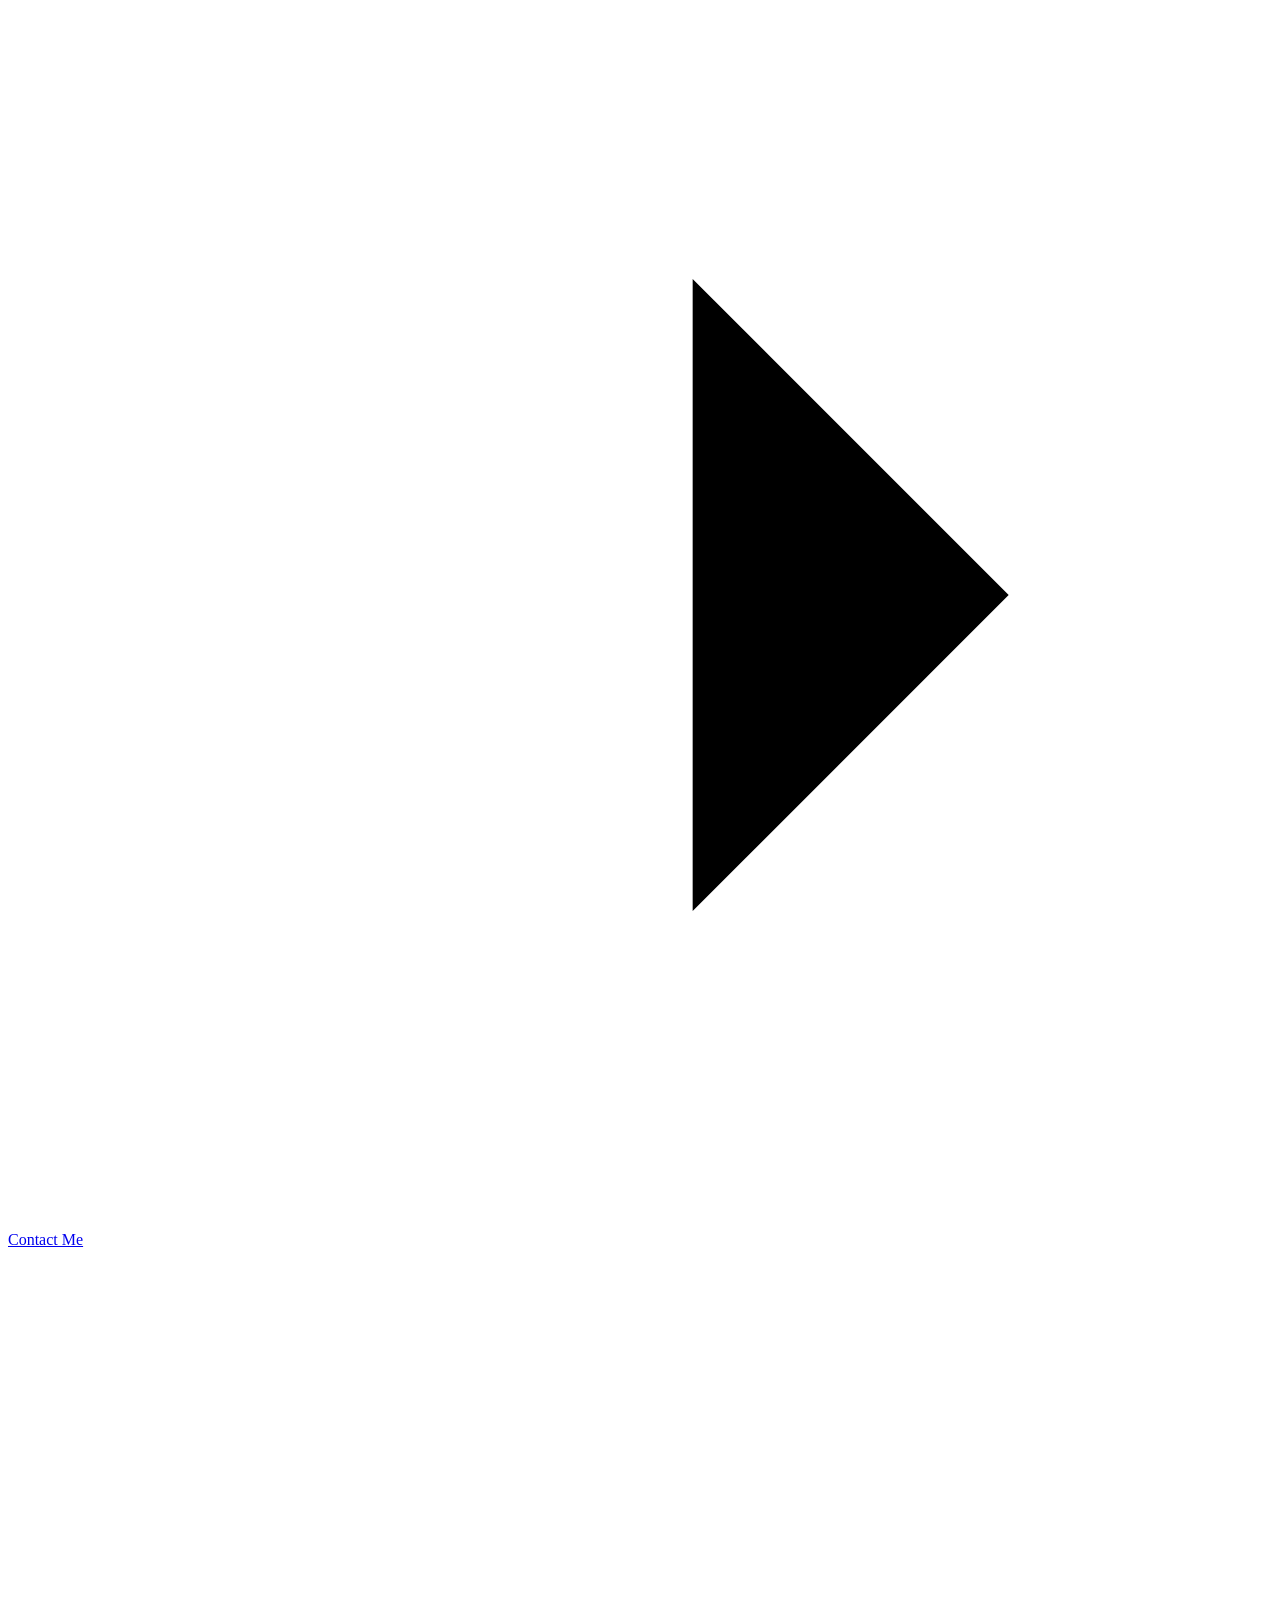
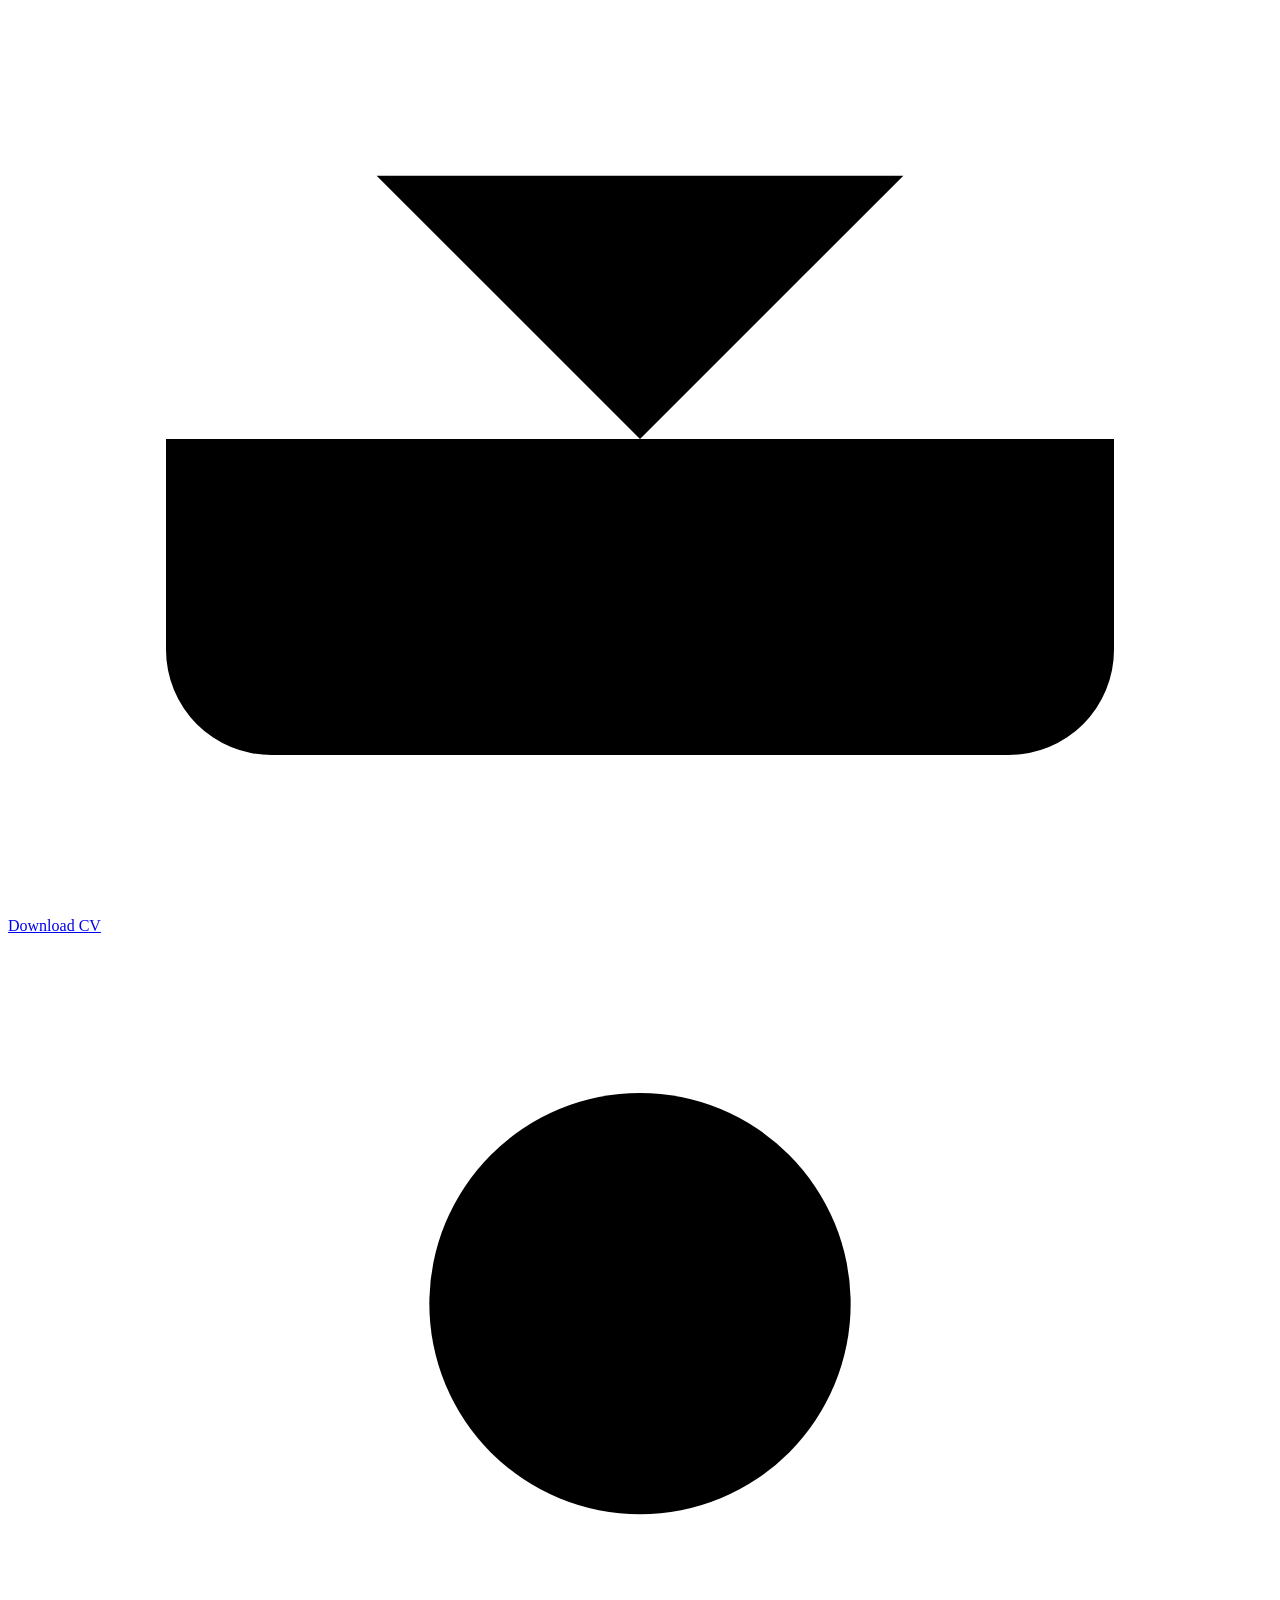
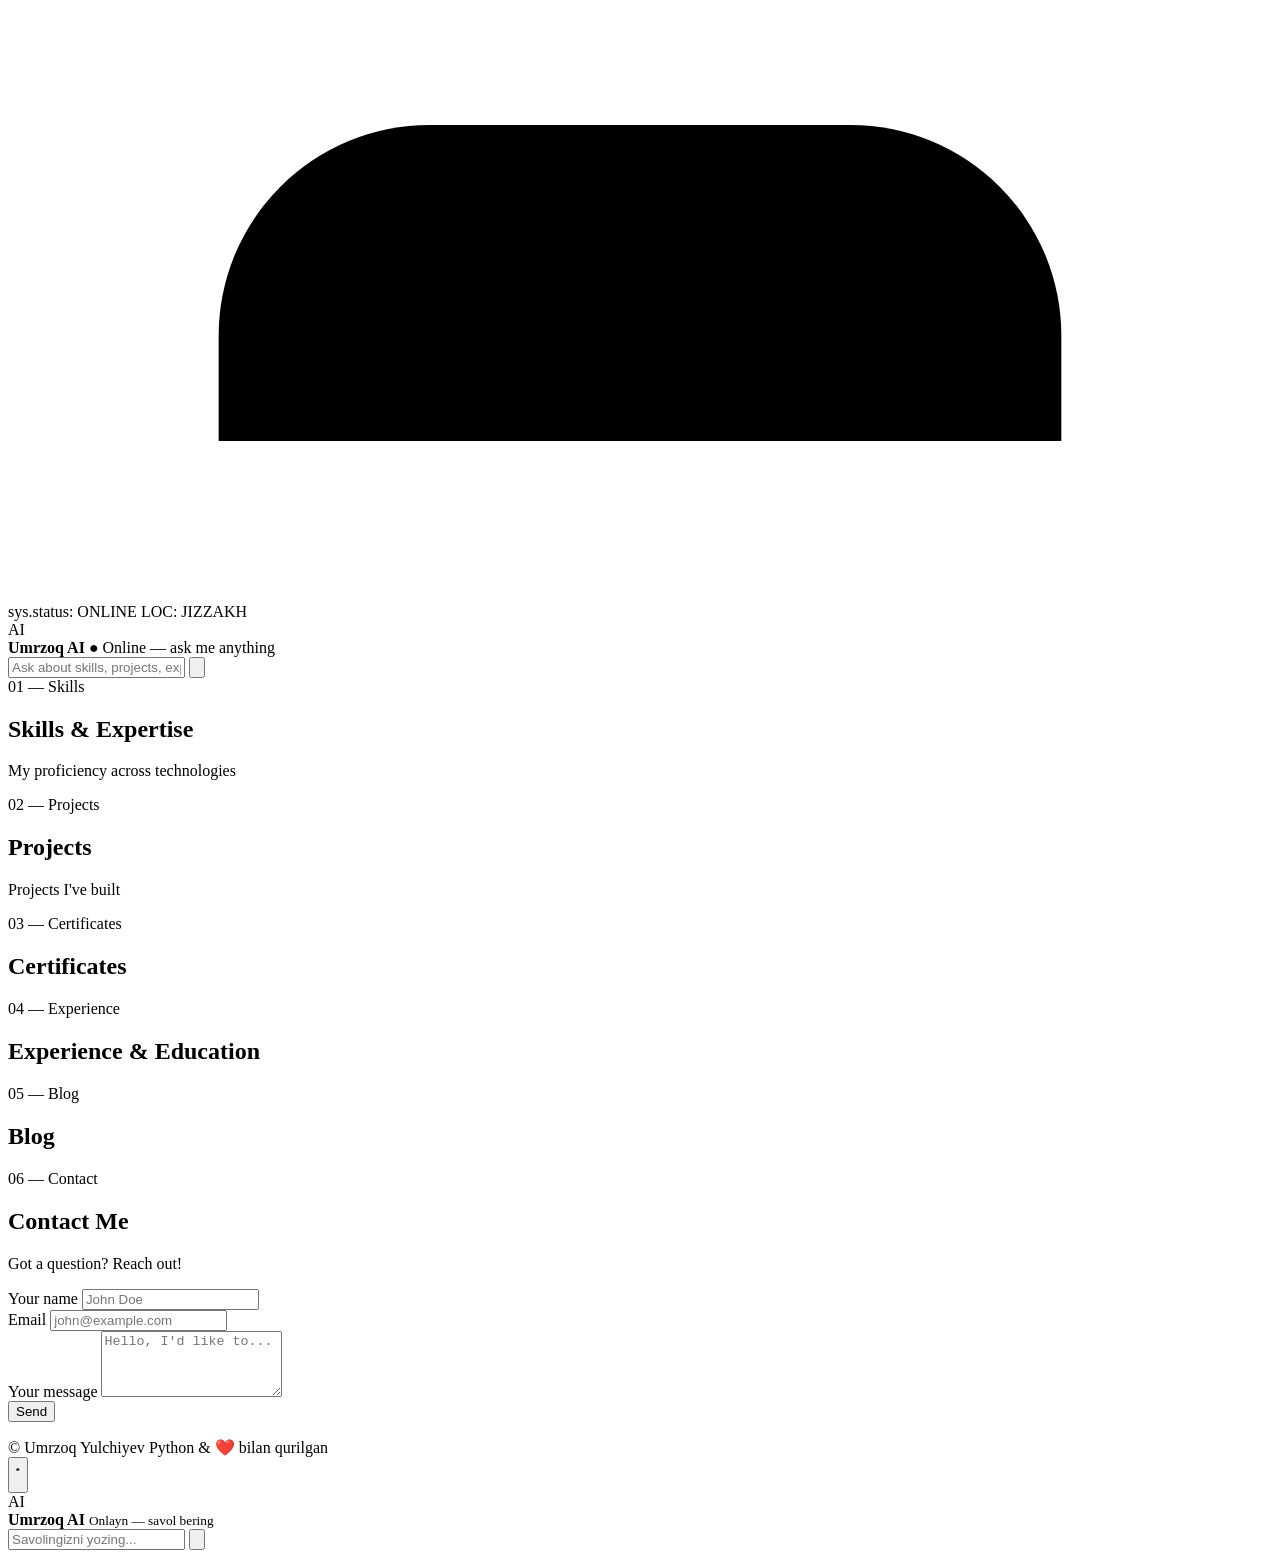
==== commit dbcb1a0b: "Logo update, Instagram, image upload fix for Vercel" ====
--- a/web/index.html
+++ b/web/index.html
@@ -1,10 +1,75 @@
 <!DOCTYPE html>
-<html lang="uz">
+<html lang="en">
 <head>
   <meta charset="UTF-8" />
   <meta name="viewport" content="width=device-width, initial-scale=1.0" />
-  <title>Umrzoq Yulchiyev — Backend & Data Engineer</title>
-  <meta name="description" content="Umrzoq Yulchiyev — Backend & Data Engineer portfolio. Python, FastAPI, PostgreSQL, Data Engineering." />
+
+  <!-- SEO -->
+  <title>Umrzoq Yulchiyev — Backend & Data Science Developer</title>
+  <meta name="description" content="Umrzoq Yulchiyev — Backend & Data Science Developer from Samarkand, Uzbekistan. School 21 student. Python, FastAPI, Django, PostgreSQL, ML." />
+  <meta name="keywords" content="Umrzoq Yulchiyev, умрзок юлчиев, умрзоқ юлчиев, backend developer, data scientist, Python, FastAPI, School 21, Uzbekistan, Samarkand, portfolio" />
+  <meta name="author" content="Umrzoq Yulchiyev" />
+  <meta name="robots" content="index, follow" />
+  <link rel="canonical" href="https://umrzoq-yulchiyev.vercel.app/" />
+
+  <!-- Open Graph — rasm LinkedIn, Telegram, WhatsApp da chiqadi -->
+  <meta property="og:type"        content="website" />
+  <meta property="og:url"         content="https://umrzoq-yulchiyev.vercel.app/" />
+  <meta property="og:title"       content="Umrzoq Yulchiyev — Backend & Data Science Developer" />
+  <meta property="og:description" content="Backend & Data Science Developer from Samarkand, Uzbekistan. Python, FastAPI, Django, ML. School 21." />
+  <meta property="og:image"       content="https://umrzoq-yulchiyev.vercel.app/assets/photo.jpg" />
+  <meta property="og:image:width"  content="400" />
+  <meta property="og:image:height" content="500" />
+  <meta property="og:locale"      content="en_US" />
+  <meta property="og:site_name"   content="Umrzoq Yulchiyev Portfolio" />
+
+  <!-- Twitter Card -->
+  <meta name="twitter:card"        content="summary_large_image" />
+  <meta name="twitter:title"       content="Umrzoq Yulchiyev — Backend Developer" />
+  <meta name="twitter:description" content="Backend & Data Science Developer from Uzbekistan. Python, FastAPI, ML." />
+  <meta name="twitter:image"       content="https://umrzoq-yulchiyev.vercel.app/assets/photo.jpg" />
+
+  <!-- JSON-LD — Google rasmini ham ko'rsatadi -->
+  <script type="application/ld+json">
+  {
+    "@context": "https://schema.org",
+    "@type": "Person",
+    "name": "Umrzoq Yulchiyev",
+    "alternateName": ["umrzoq_dev", "Умрзок Юлчиев", "Умрзоқ Юлчиев"],
+    "url": "https://umrzoq-yulchiyev.vercel.app",
+    "image": {
+      "@type": "ImageObject",
+      "url": "https://umrzoq-yulchiyev.vercel.app/assets/photo.jpg",
+      "width": 400,
+      "height": 500
+    },
+    "jobTitle": "Backend & Data Science Developer",
+    "description": "Backend and Data Science Developer from Samarkand, Uzbekistan. Currently studying at School 21. Specializes in Python, FastAPI, Django, PostgreSQL, and Machine Learning.",
+    "worksFor": {
+      "@type": "Organization",
+      "name": "School 21 — Digital Engineering School"
+    },
+    "alumniOf": {
+      "@type": "EducationalOrganization",
+      "name": "School 21 (Digital Engineering School)"
+    },
+    "address": {
+      "@type": "PostalAddress",
+      "addressLocality": "Samarkand",
+      "addressCountry": "UZ"
+    },
+    "email": "school21dev@gmail.com",
+    "telephone": "+998915933018",
+    "sameAs": [
+      "https://github.com/Umrzoq-backend-ai",
+      "https://www.linkedin.com/in/umrzoqyulchiyevcode"
+    ],
+    "knowsAbout": [
+      "Python", "FastAPI", "Django", "PostgreSQL", "MySQL",
+      "Machine Learning", "Data Engineering", "Docker", "Linux", "REST API"
+    ]
+  }
+  </script>
   <link rel="preconnect" href="https://fonts.googleapis.com" />
   <link rel="preconnect" href="https://fonts.gstatic.com" crossorigin />
   <link href="https://fonts.googleapis.com/css2?family=Inter:wght@400;500;600;700&family=Space+Grotesk:wght@500;600;700&display=swap" rel="stylesheet" />
@@ -24,7 +89,13 @@
   <header id="navbar">
     <nav class="nav container">
       <a href="#home" class="brand">
-        <span class="brand-logo">UY</span>
+        <span class="brand-logo">
+  <svg viewBox="0 0 40 40" fill="none" xmlns="http://www.w3.org/2000/svg" style="width:24px;height:24px">
+    <path d="M8 10 L8 24 Q8 32 20 32 Q32 32 32 24 L32 10" stroke="currentColor" stroke-width="3" stroke-linecap="round"/>
+    <path d="M20 10 L20 32" stroke="currentColor" stroke-width="3" stroke-linecap="round"/>
+    <circle cx="32" cy="10" r="2.5" fill="currentColor"/>
+  </svg>
+</span>
         <span class="brand-text">
           <span class="brand-name">Umrzoq</span>
           <span class="brand-role" data-i18n="brandRole">Backend Engineer</span>
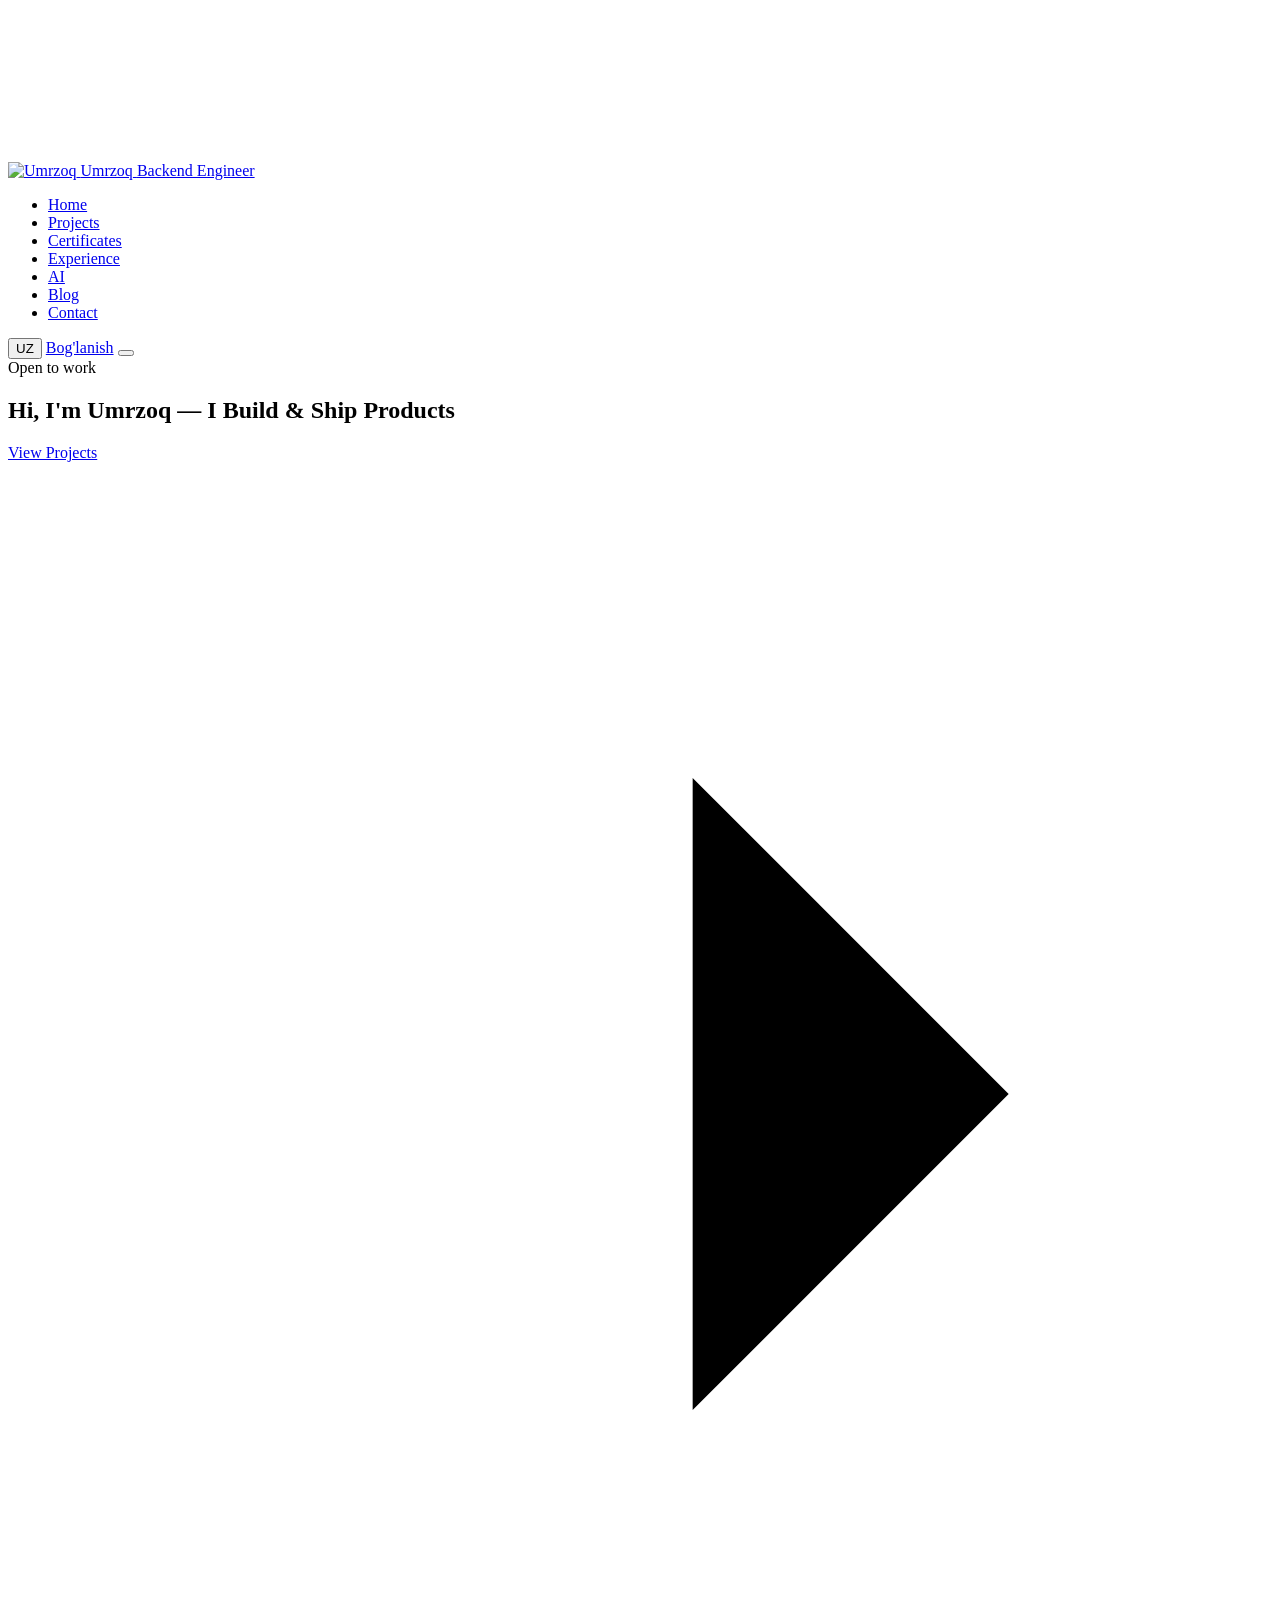
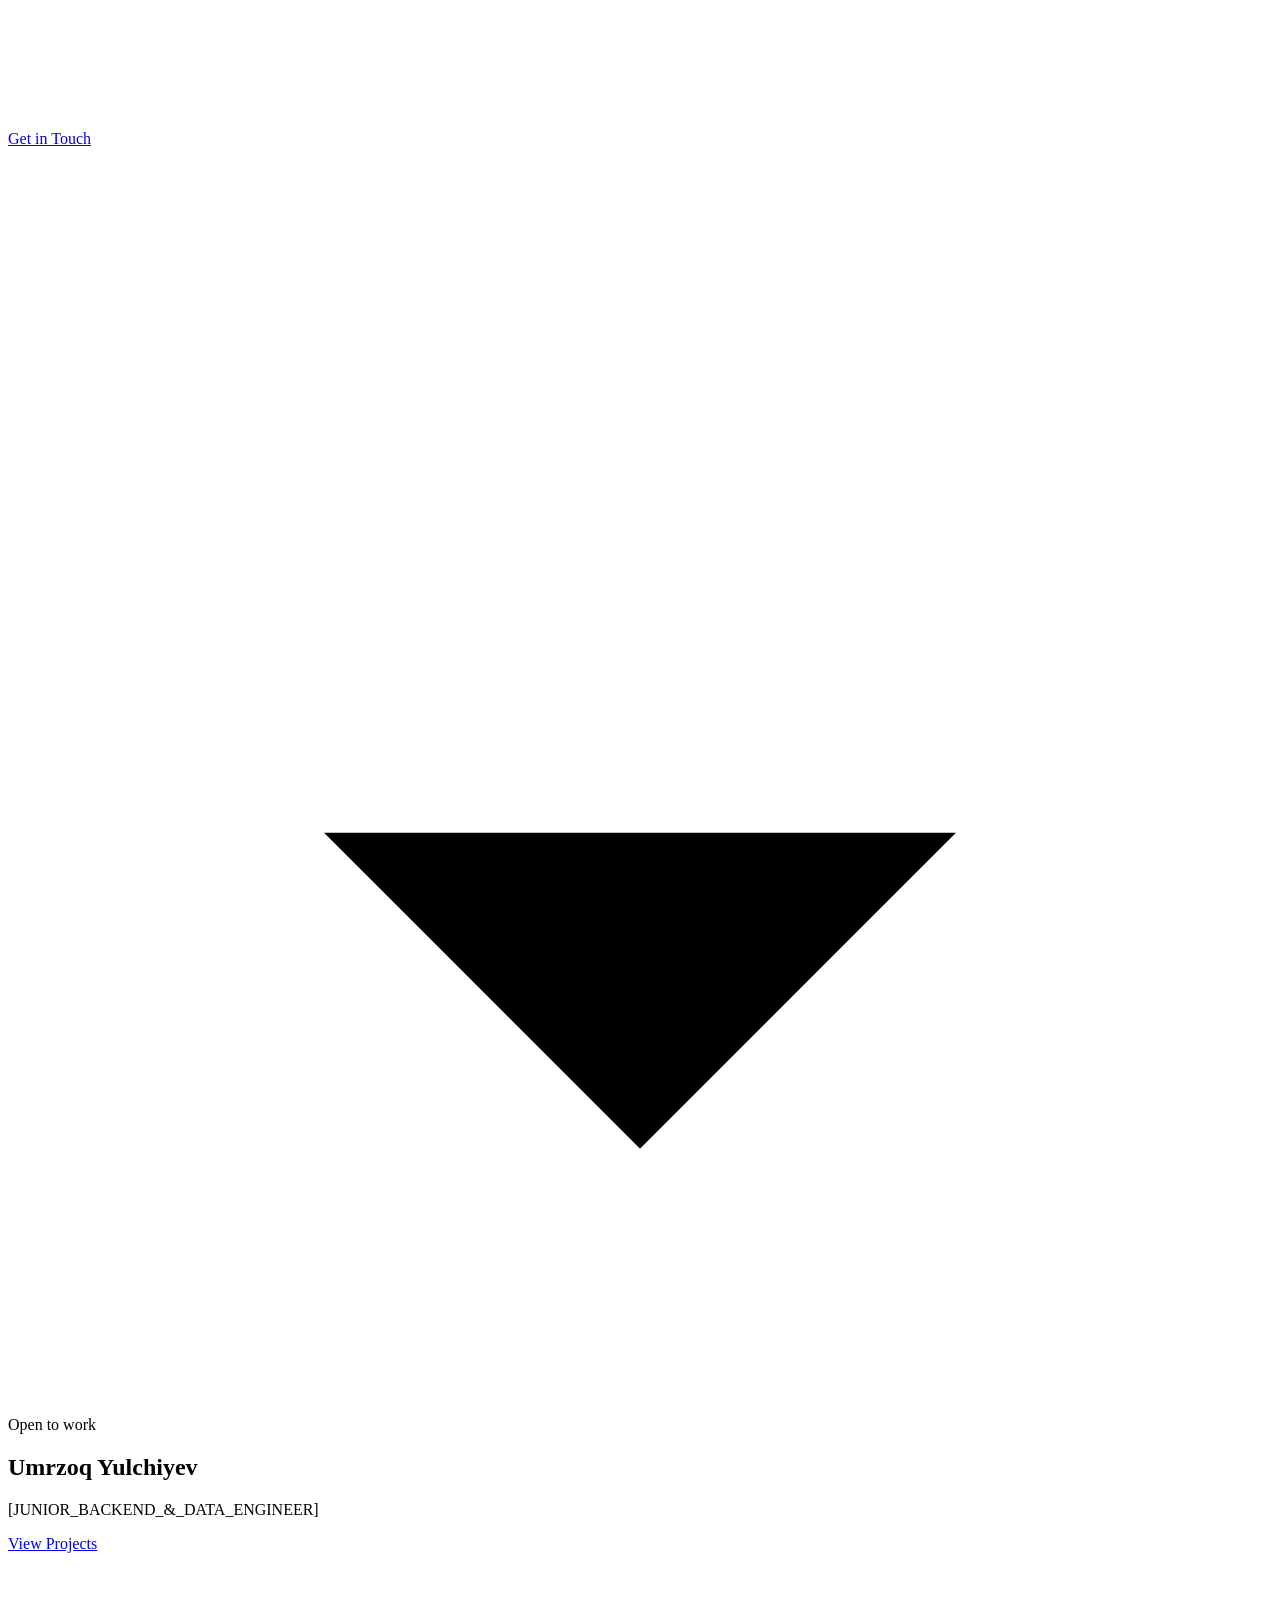
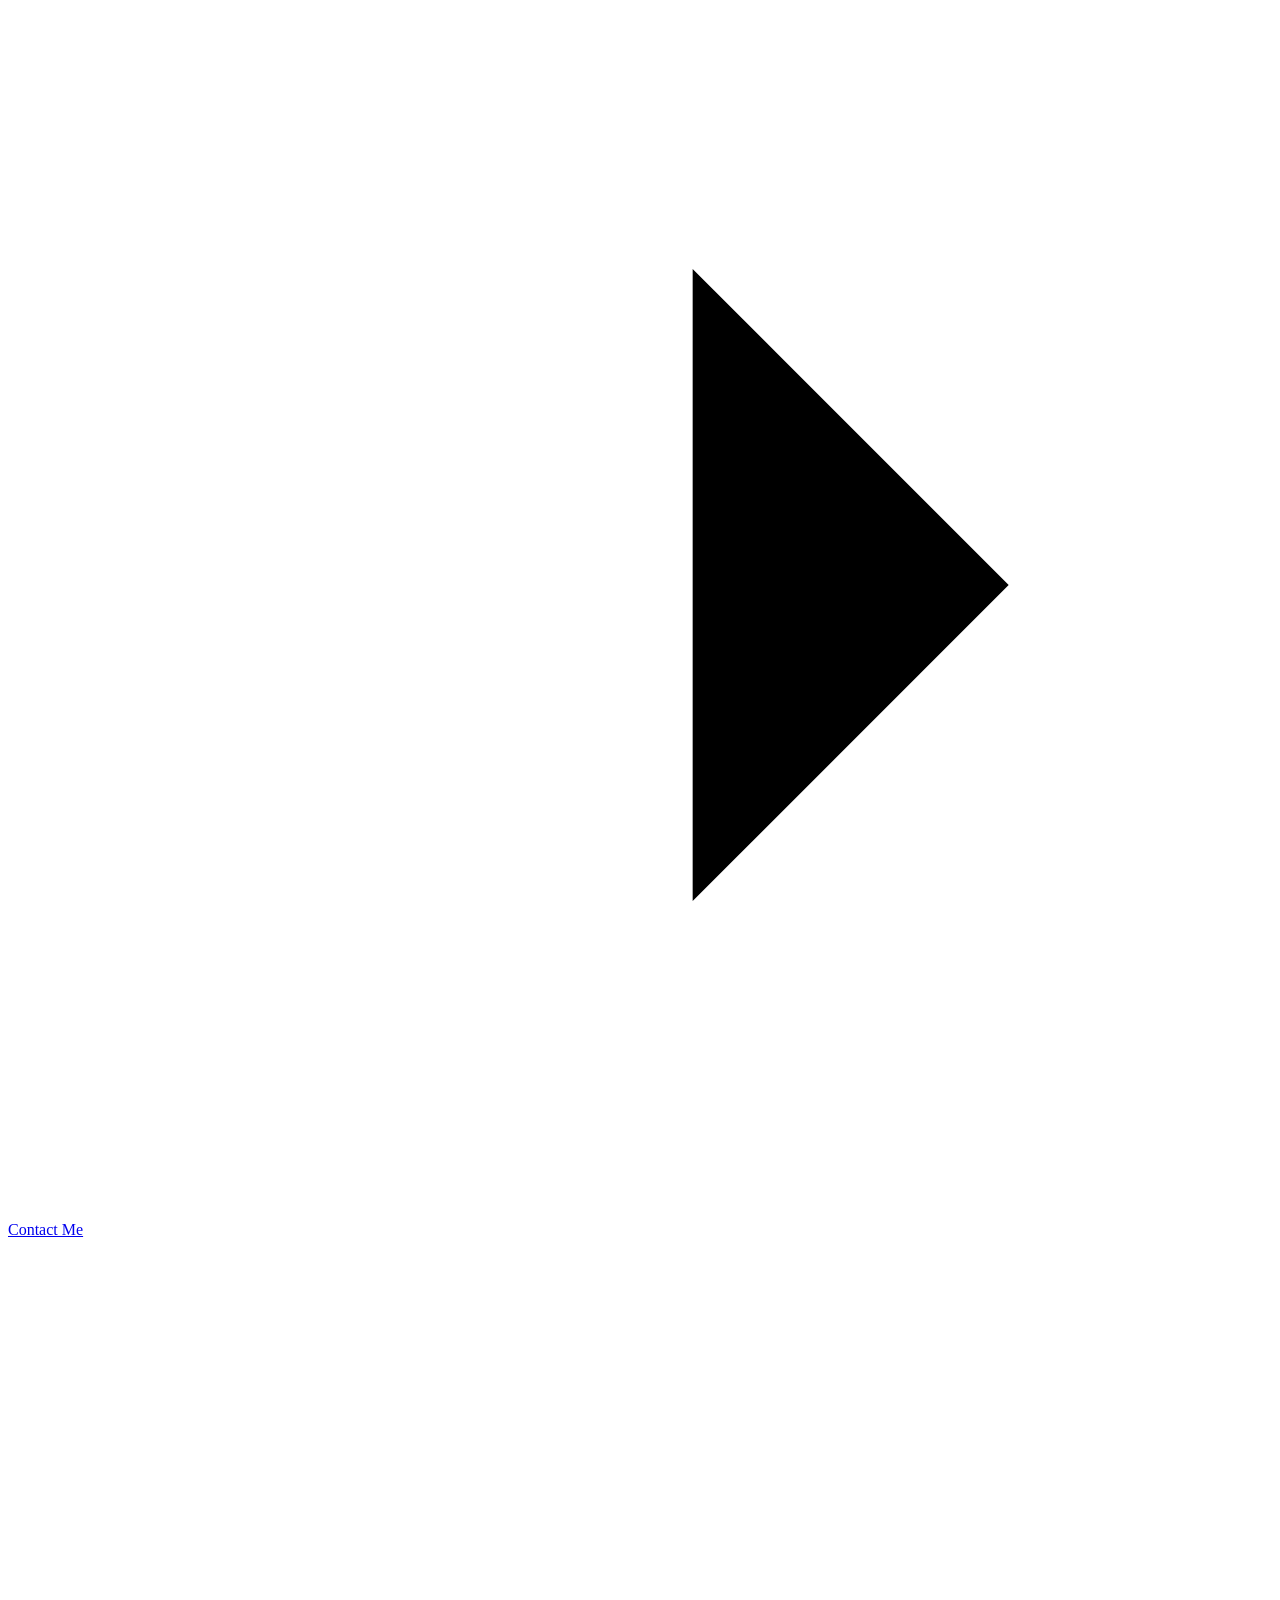
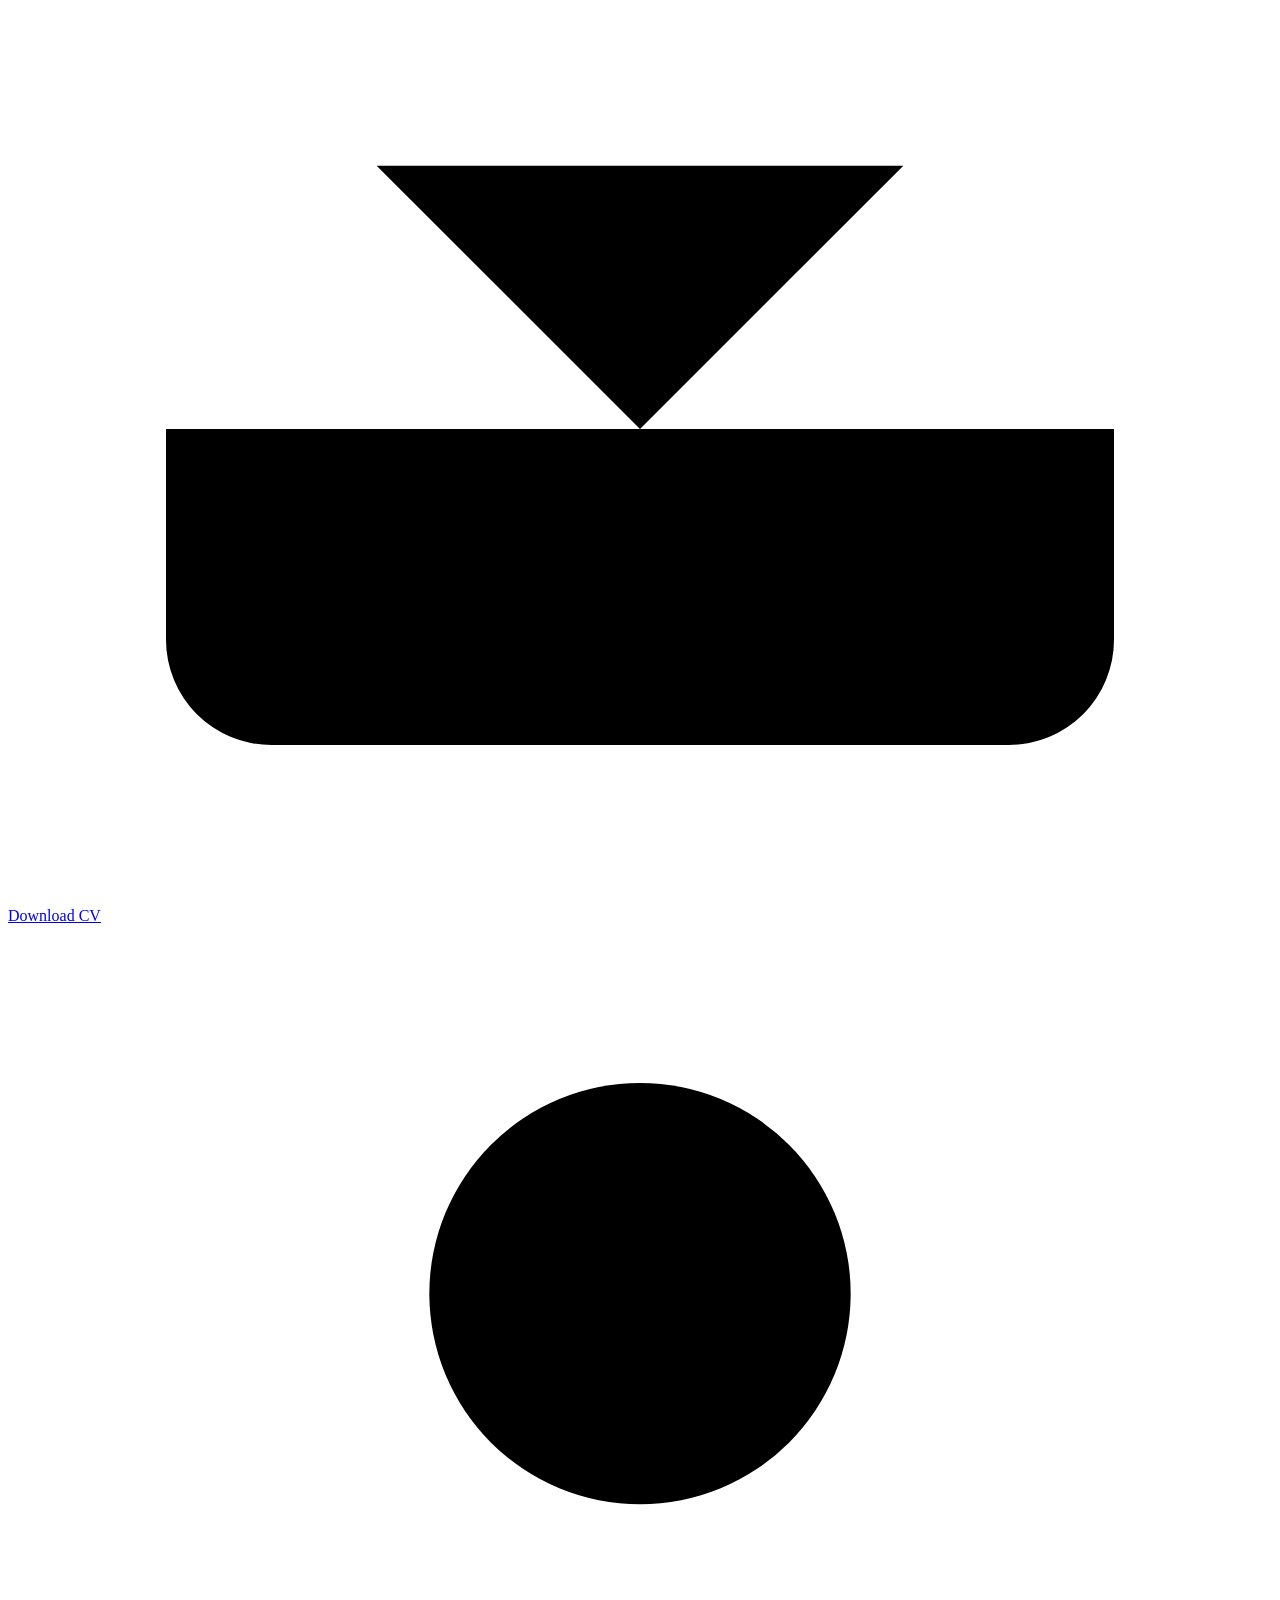
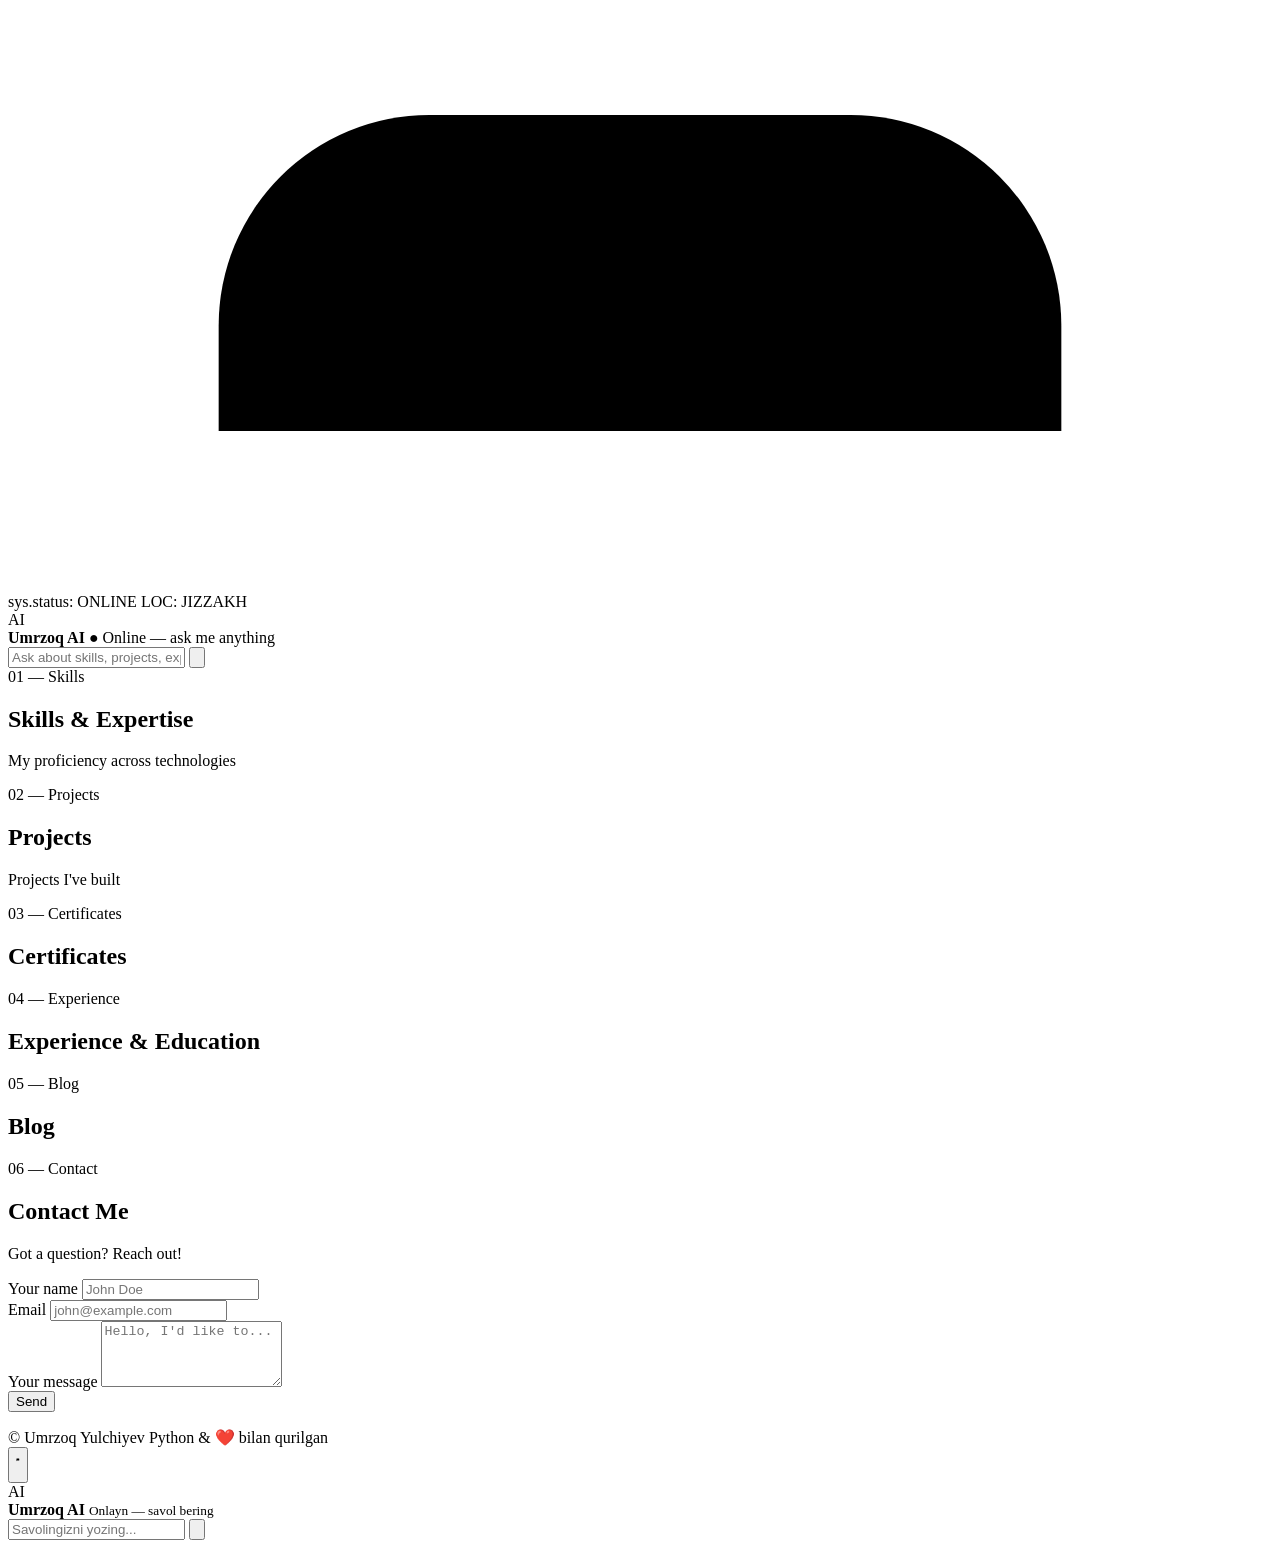
==== commit 84b4d9f7: "Logo: portret rasm (doira), chaqmoqsiz" ====
--- a/web/index.html
+++ b/web/index.html
@@ -90,12 +90,8 @@
     <nav class="nav container">
       <a href="#home" class="brand">
         <span class="brand-logo">
-  <svg viewBox="0 0 40 40" fill="none" xmlns="http://www.w3.org/2000/svg" style="width:24px;height:24px">
-    <path d="M8 10 L8 24 Q8 32 20 32 Q32 32 32 24 L32 10" stroke="currentColor" stroke-width="3" stroke-linecap="round"/>
-    <path d="M20 10 L20 32" stroke="currentColor" stroke-width="3" stroke-linecap="round"/>
-    <circle cx="32" cy="10" r="2.5" fill="currentColor"/>
-  </svg>
-</span>
+          <img src="/assets/photo.jpg" alt="Umrzoq" class="brand-avatar" />
+        </span>
         <span class="brand-text">
           <span class="brand-name">Umrzoq</span>
           <span class="brand-role" data-i18n="brandRole">Backend Engineer</span>
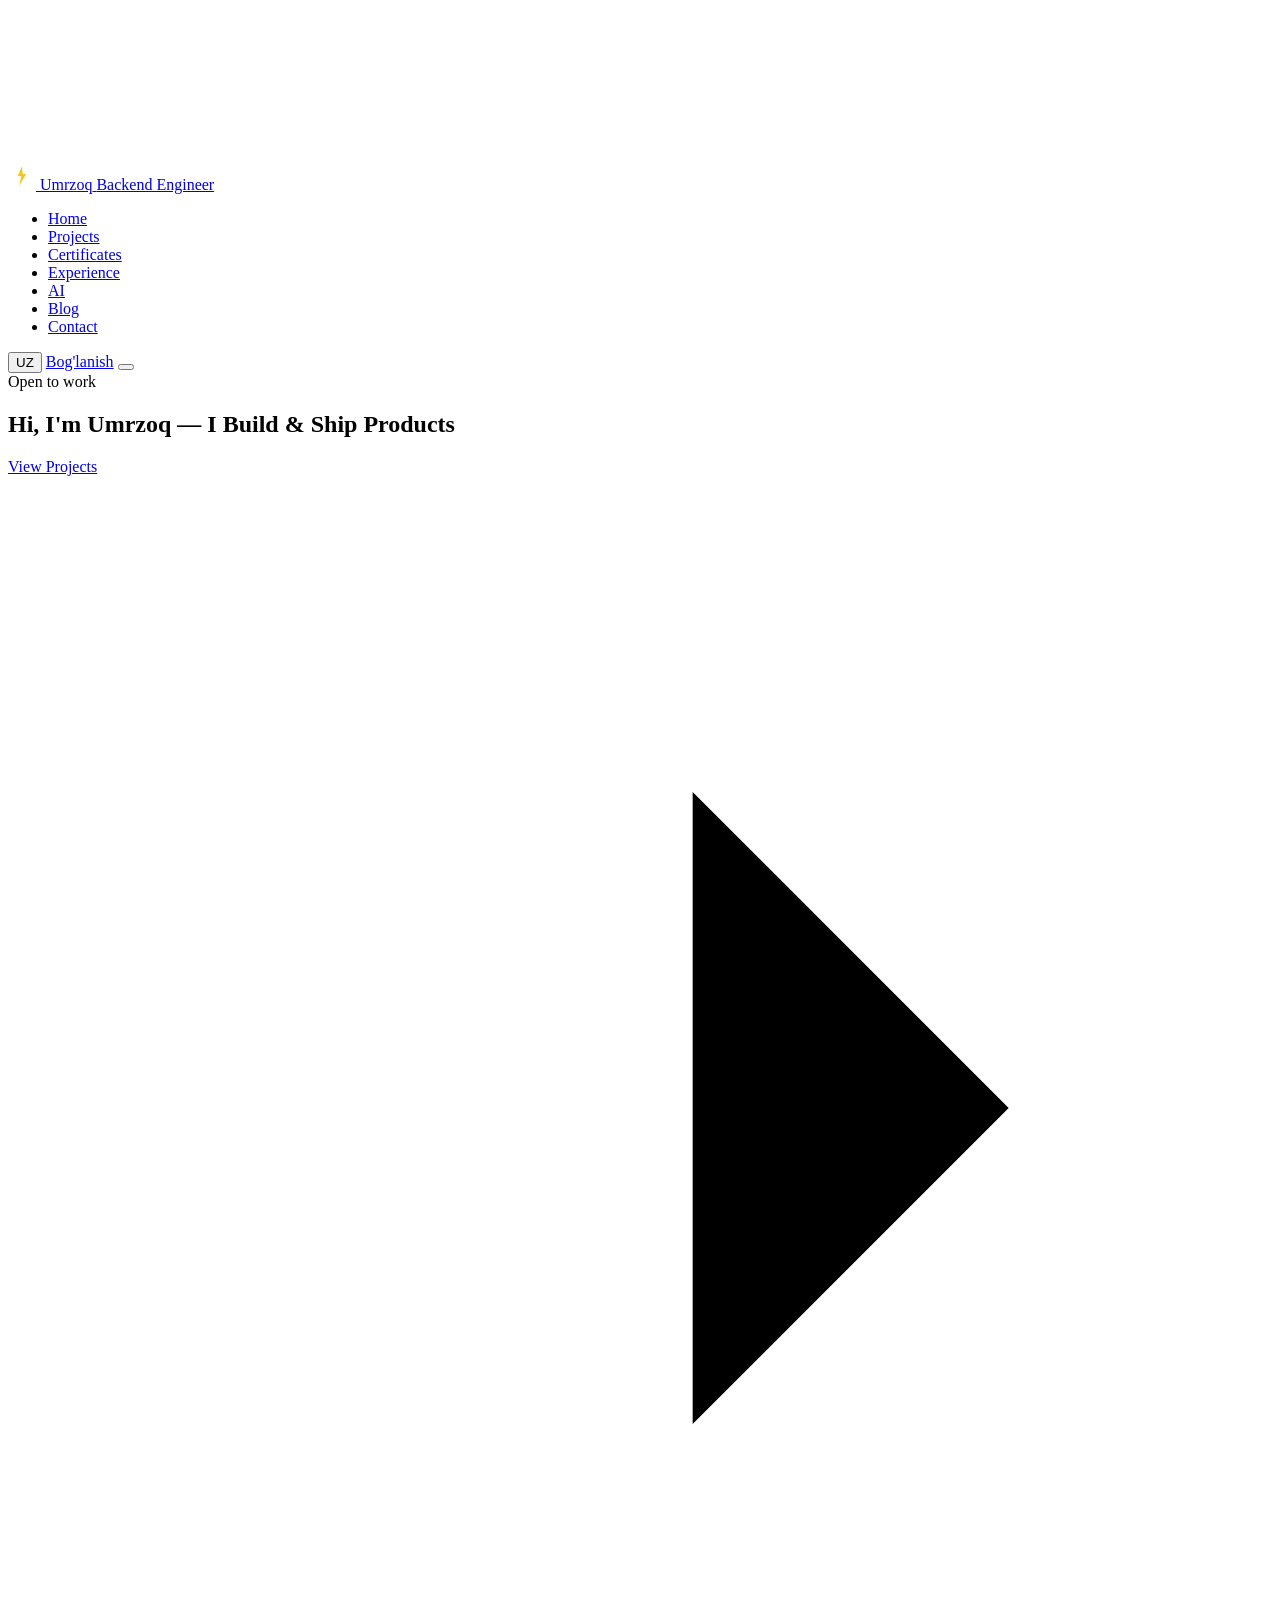
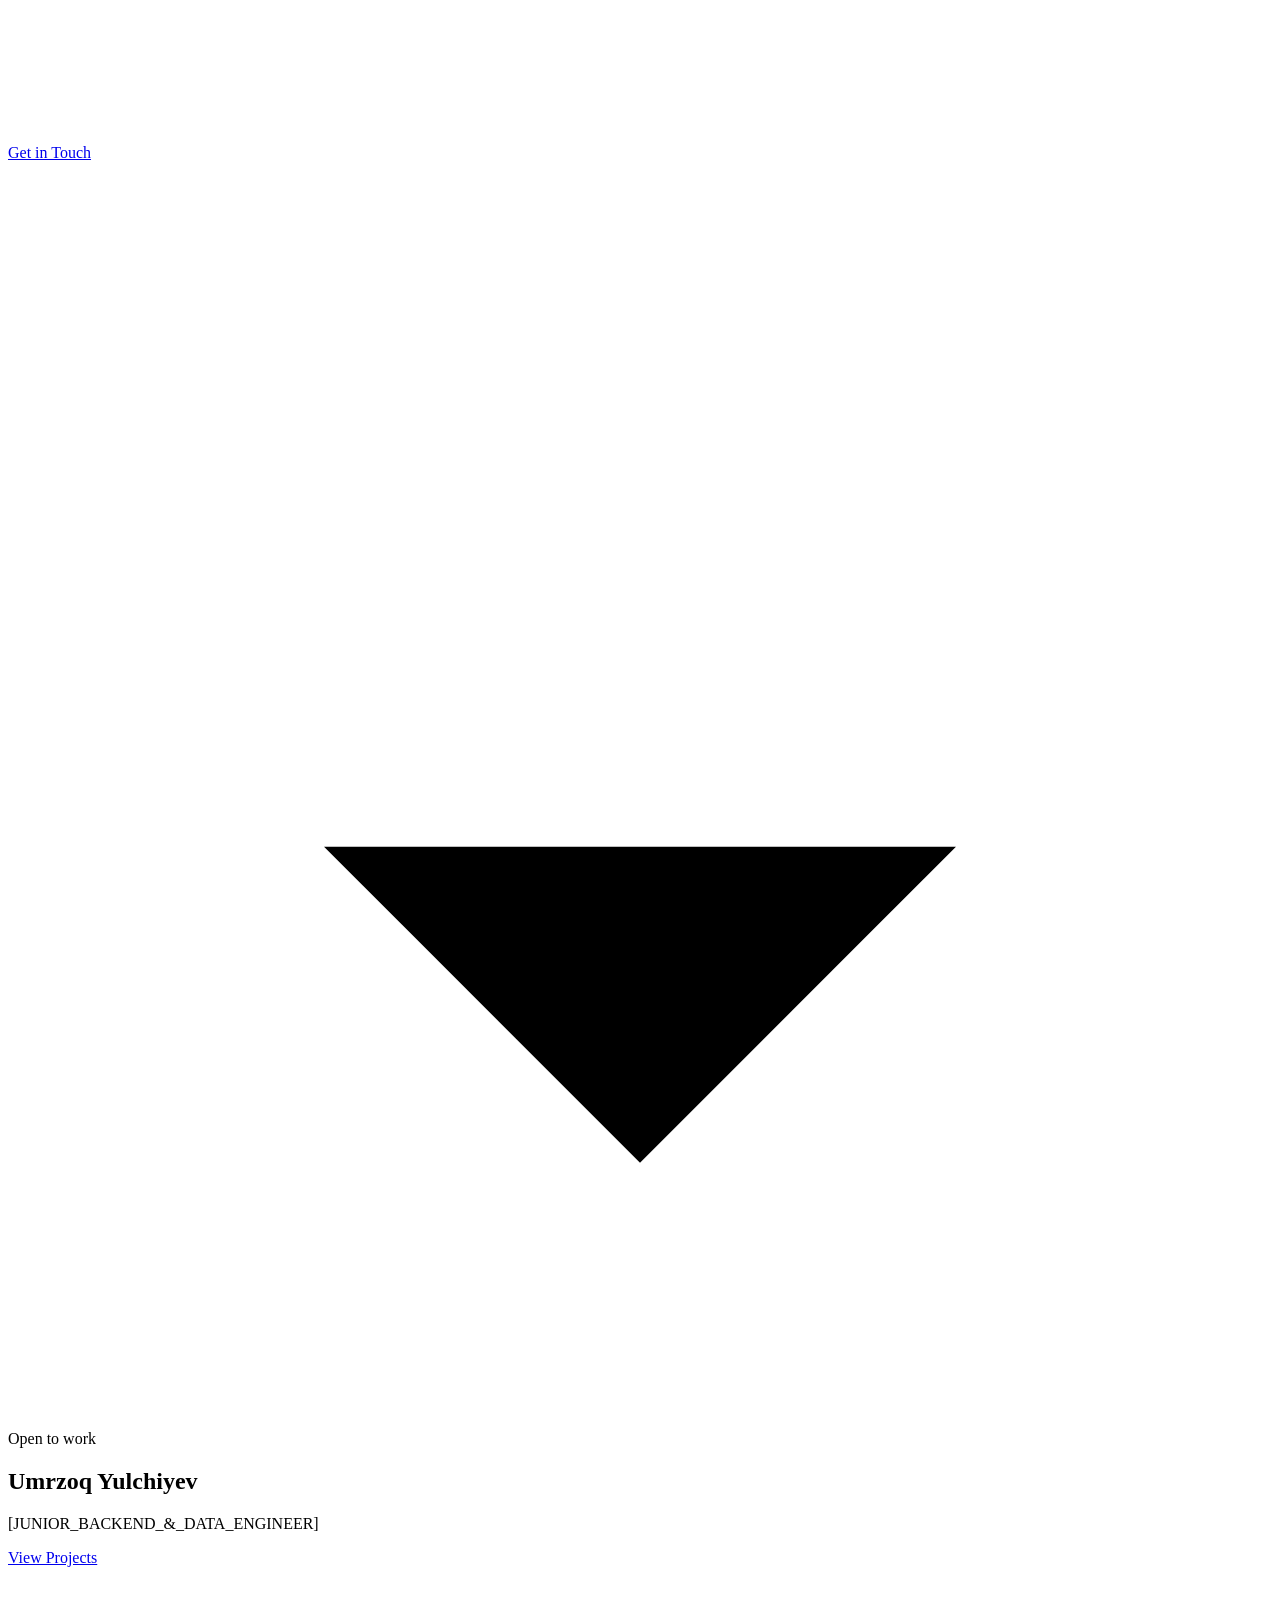
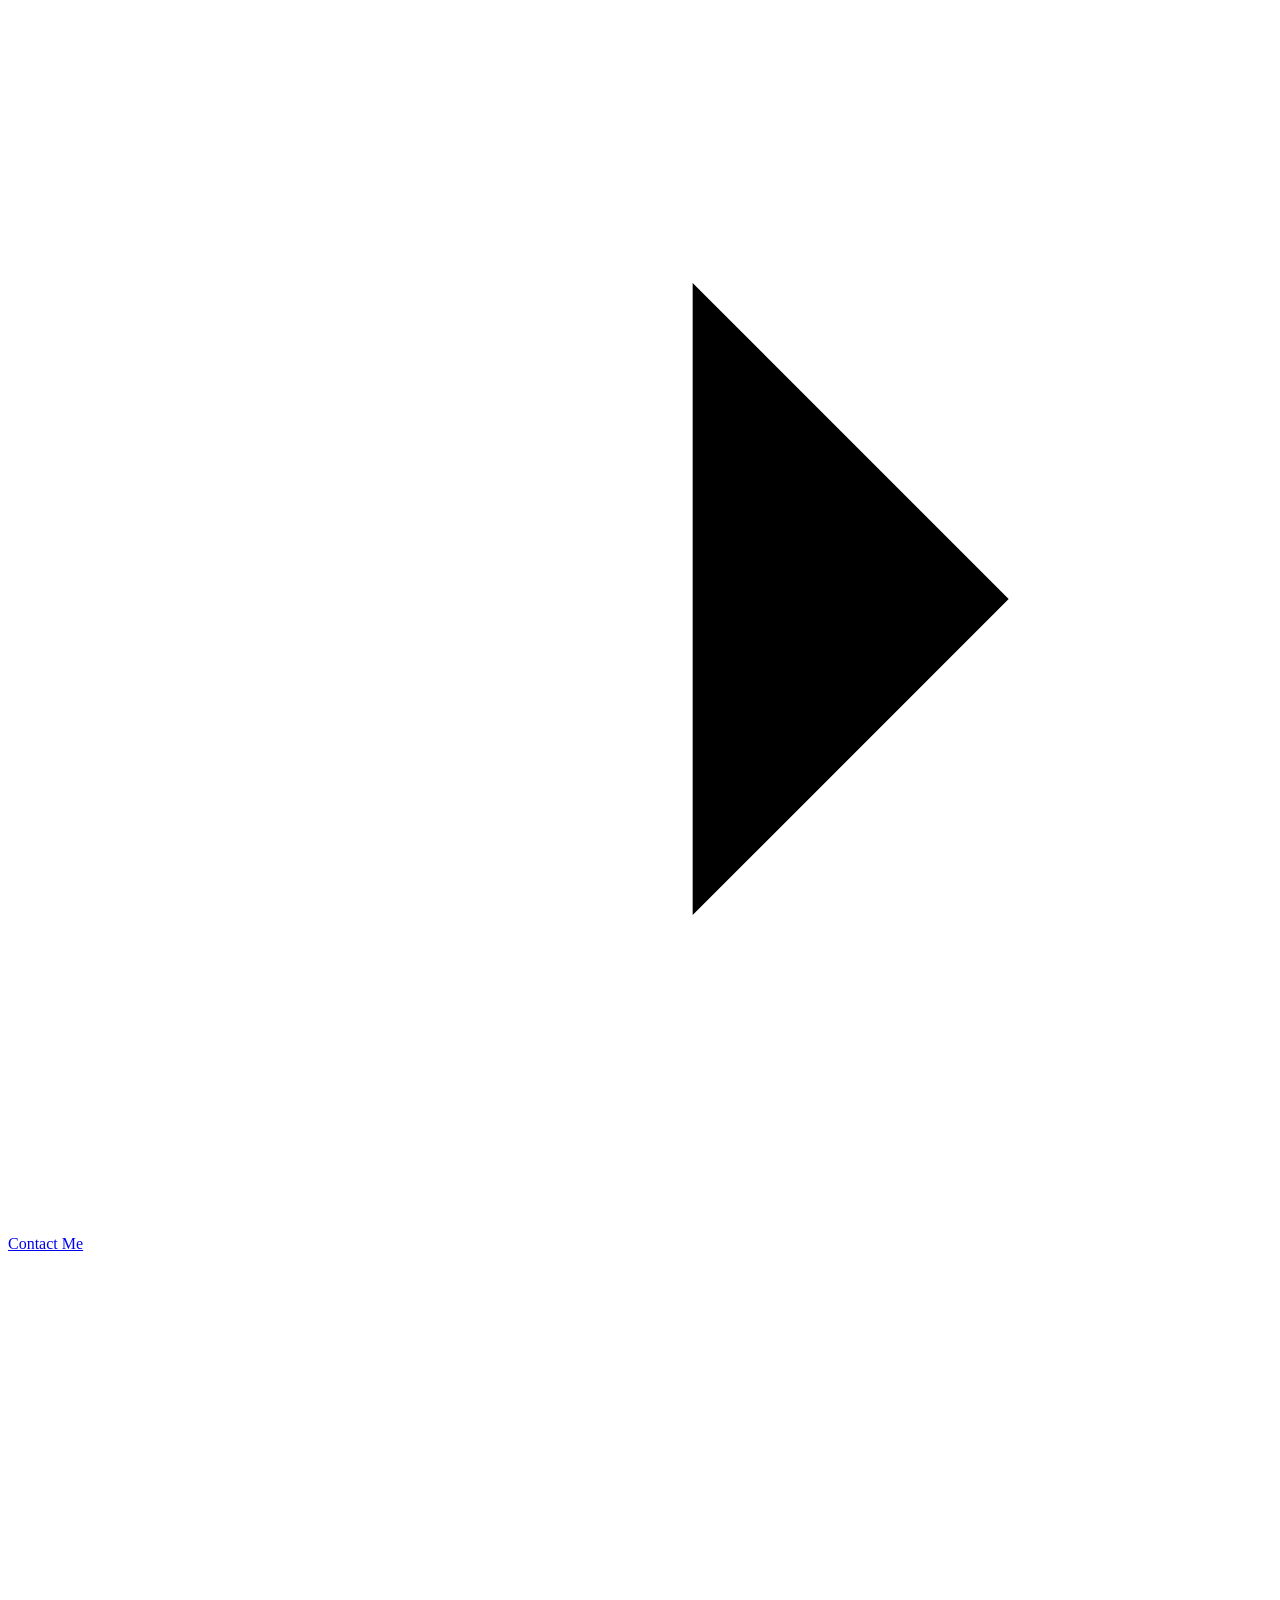
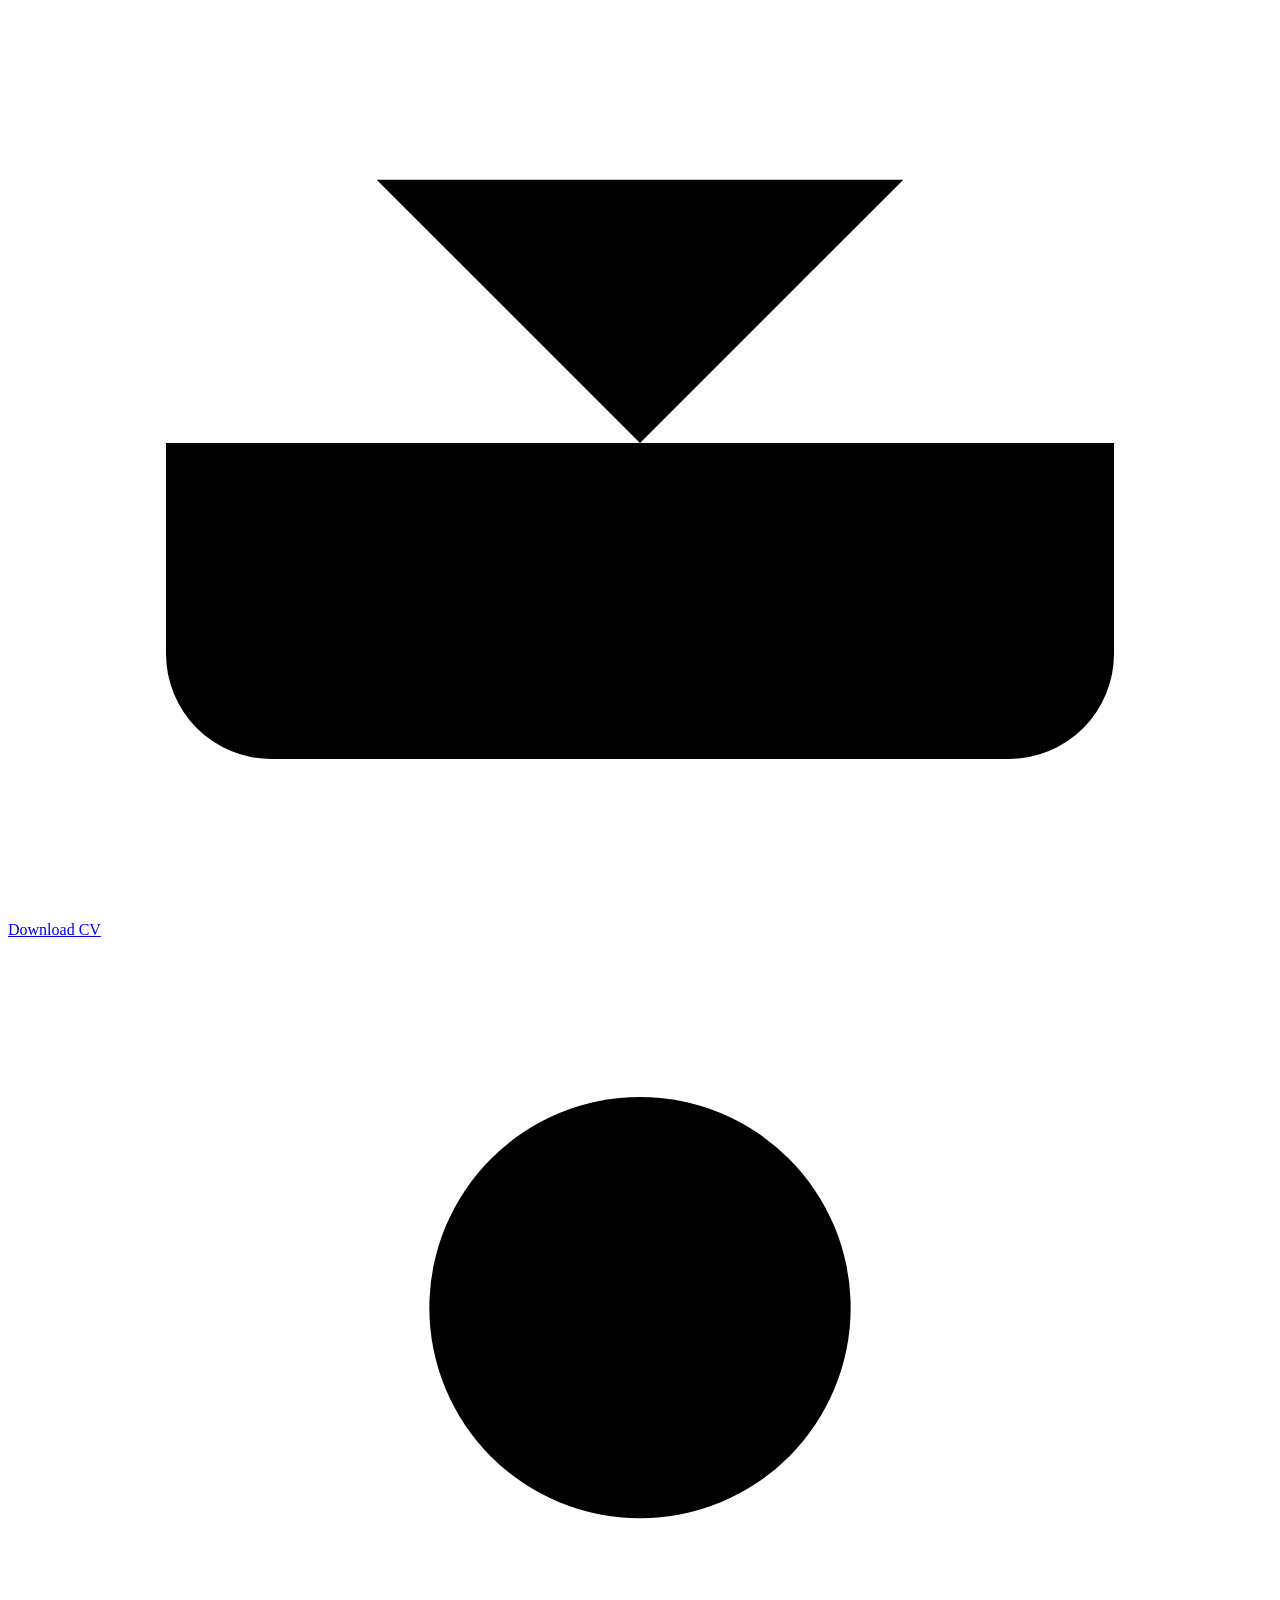
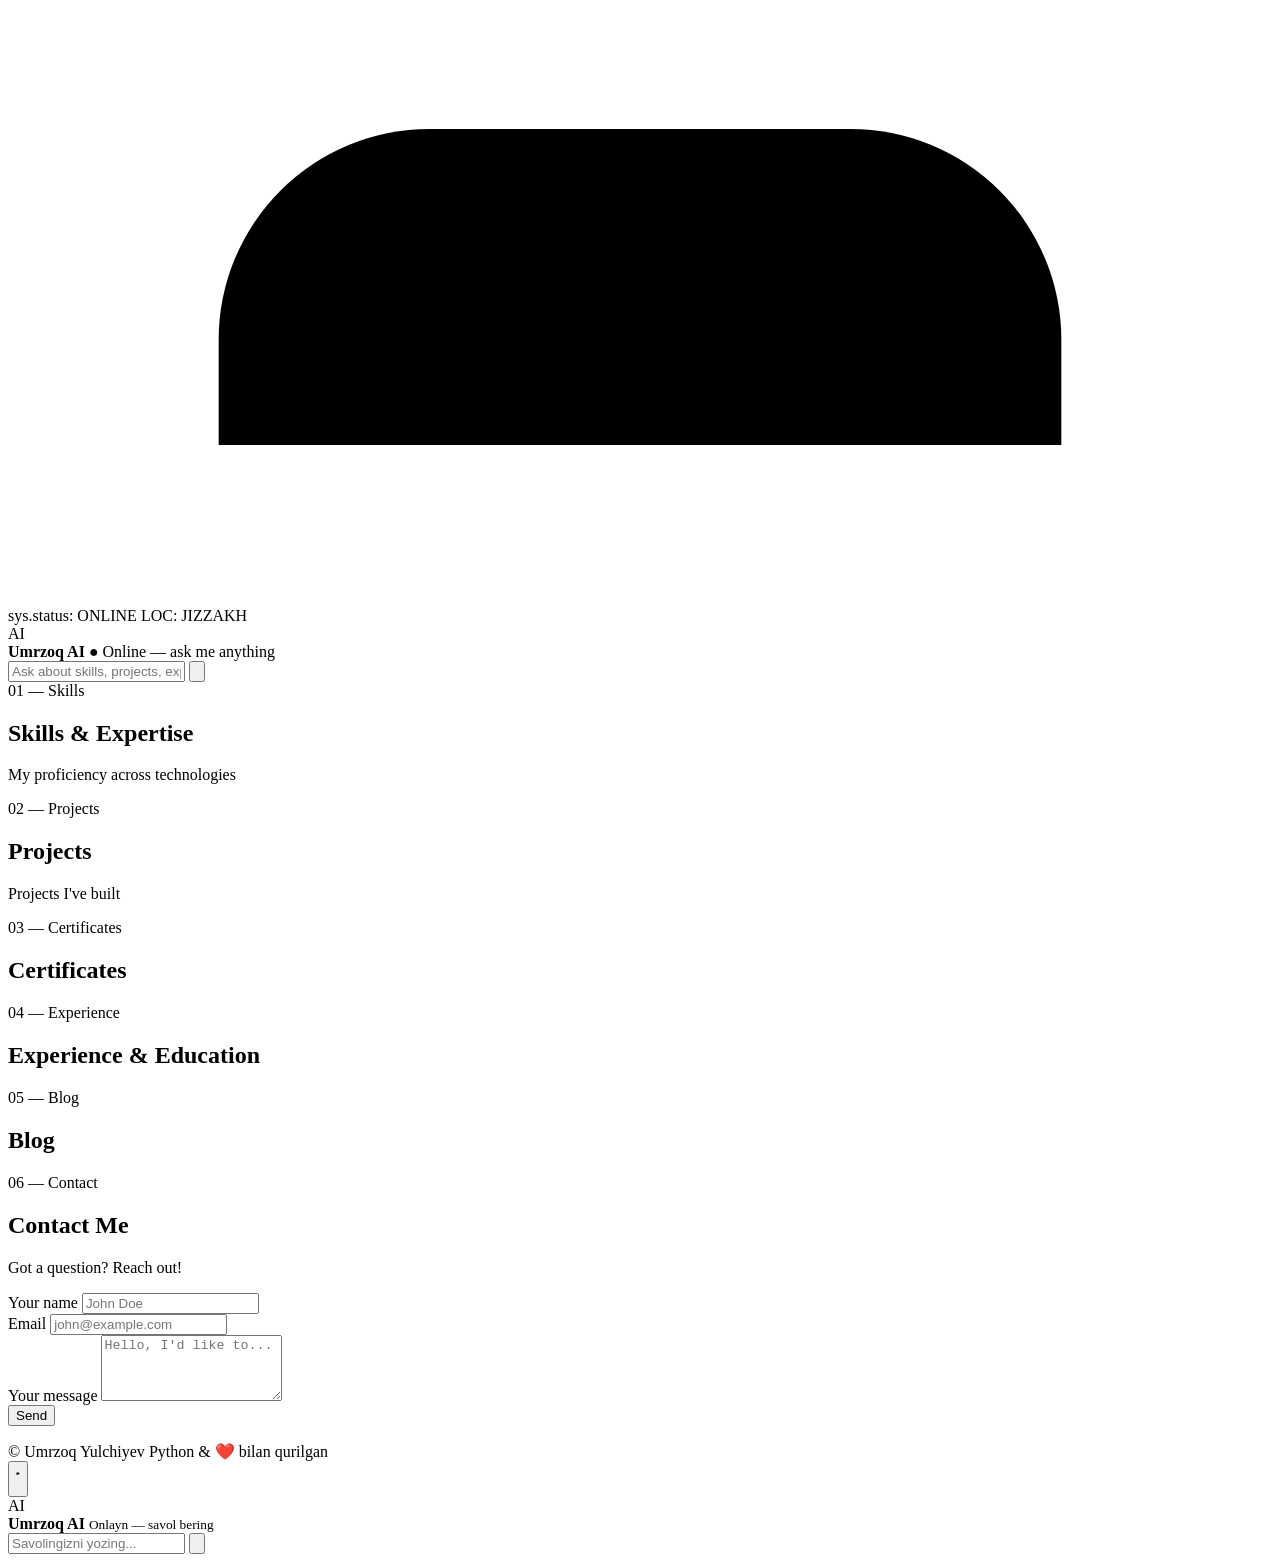
==== commit 3cfdc042: "Logo: U + oltin chaqmoq SVG, qora fon" ====
--- a/web/index.html
+++ b/web/index.html
@@ -90,7 +90,12 @@
     <nav class="nav container">
       <a href="#home" class="brand">
         <span class="brand-logo">
-          <img src="/assets/photo.jpg" alt="Umrzoq" class="brand-avatar" />
+          <svg viewBox="0 0 40 40" fill="none" xmlns="http://www.w3.org/2000/svg" width="28" height="28">
+            <!-- U harfi -->
+            <path d="M8 8 L8 26 Q8 34 20 34 Q32 34 32 26 L32 8" stroke="white" stroke-width="4.5" stroke-linecap="round" stroke-linejoin="round" fill="none"/>
+            <!-- Oltin chaqmoq -->
+            <path d="M20 6 L14 20 L19 20 L16 34 L26 17 L21 17 Z" fill="#F5C518"/>
+          </svg>
         </span>
         <span class="brand-text">
           <span class="brand-name">Umrzoq</span>
